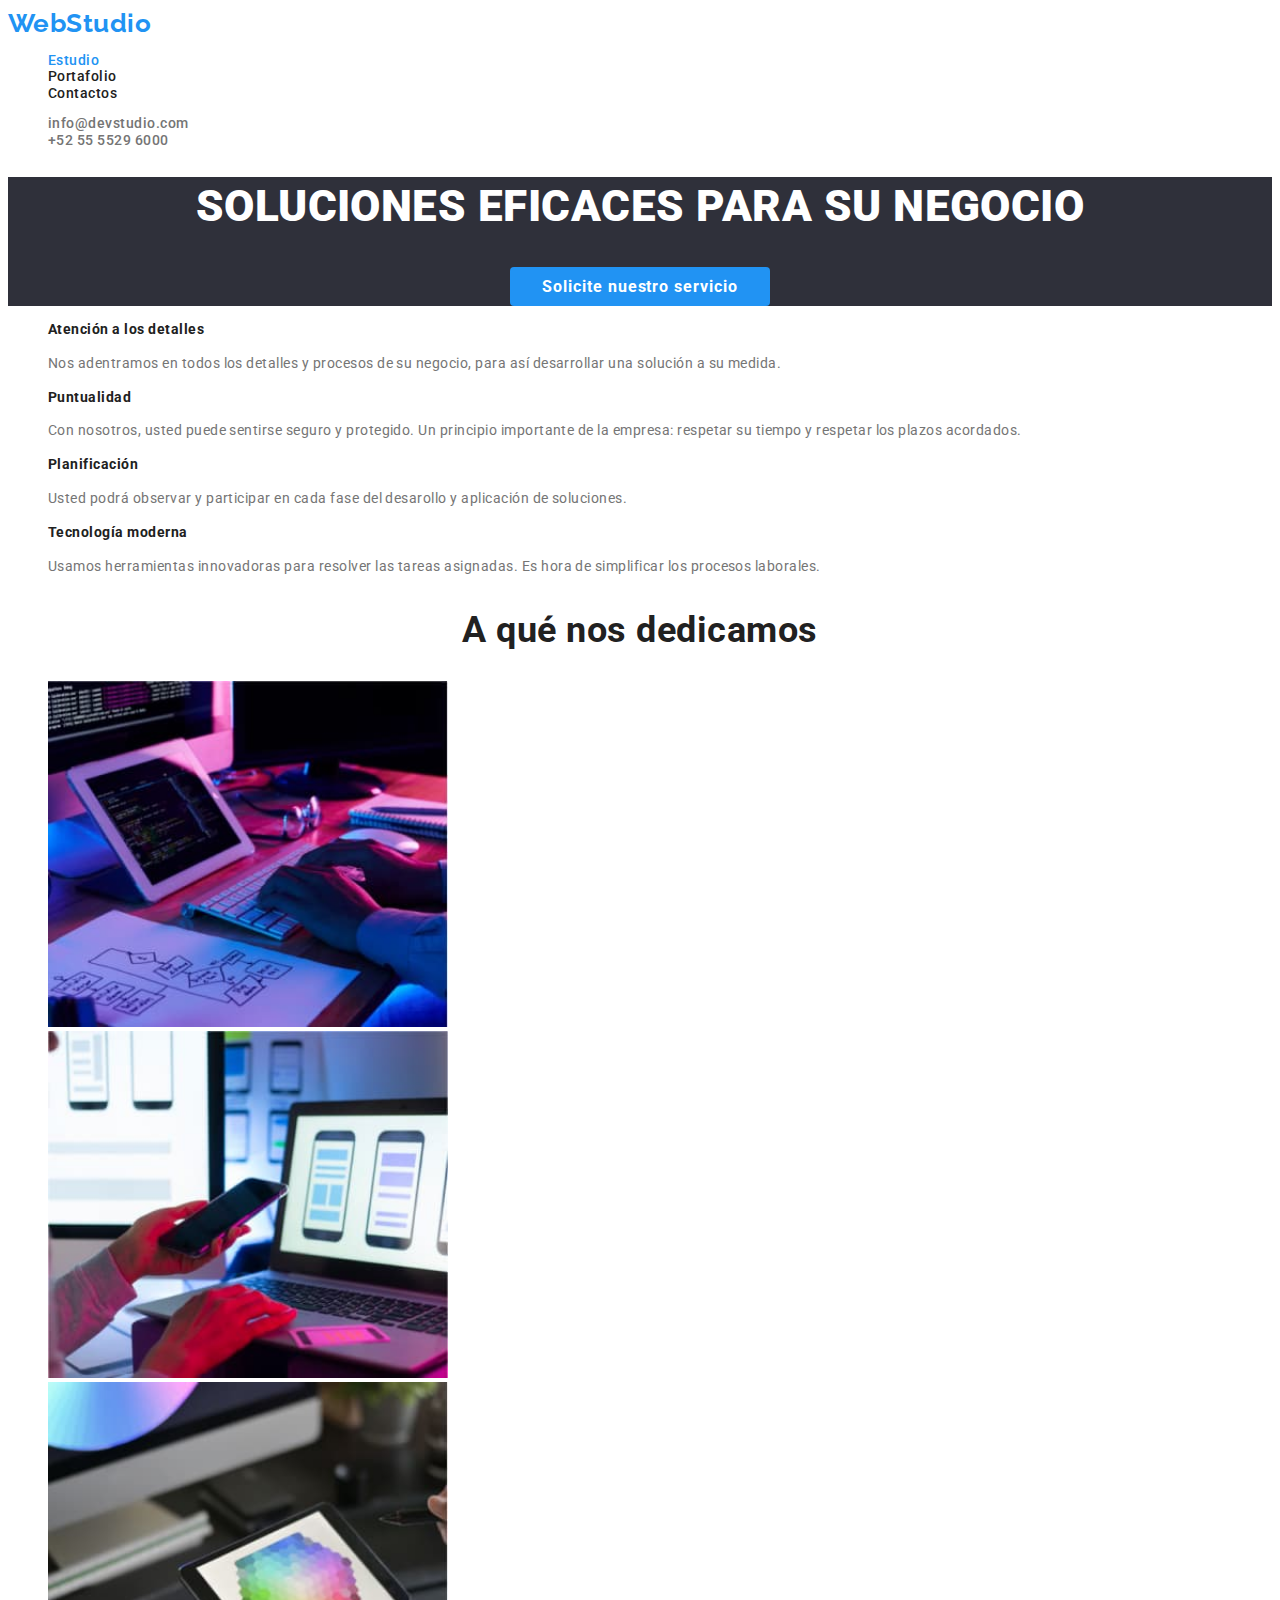
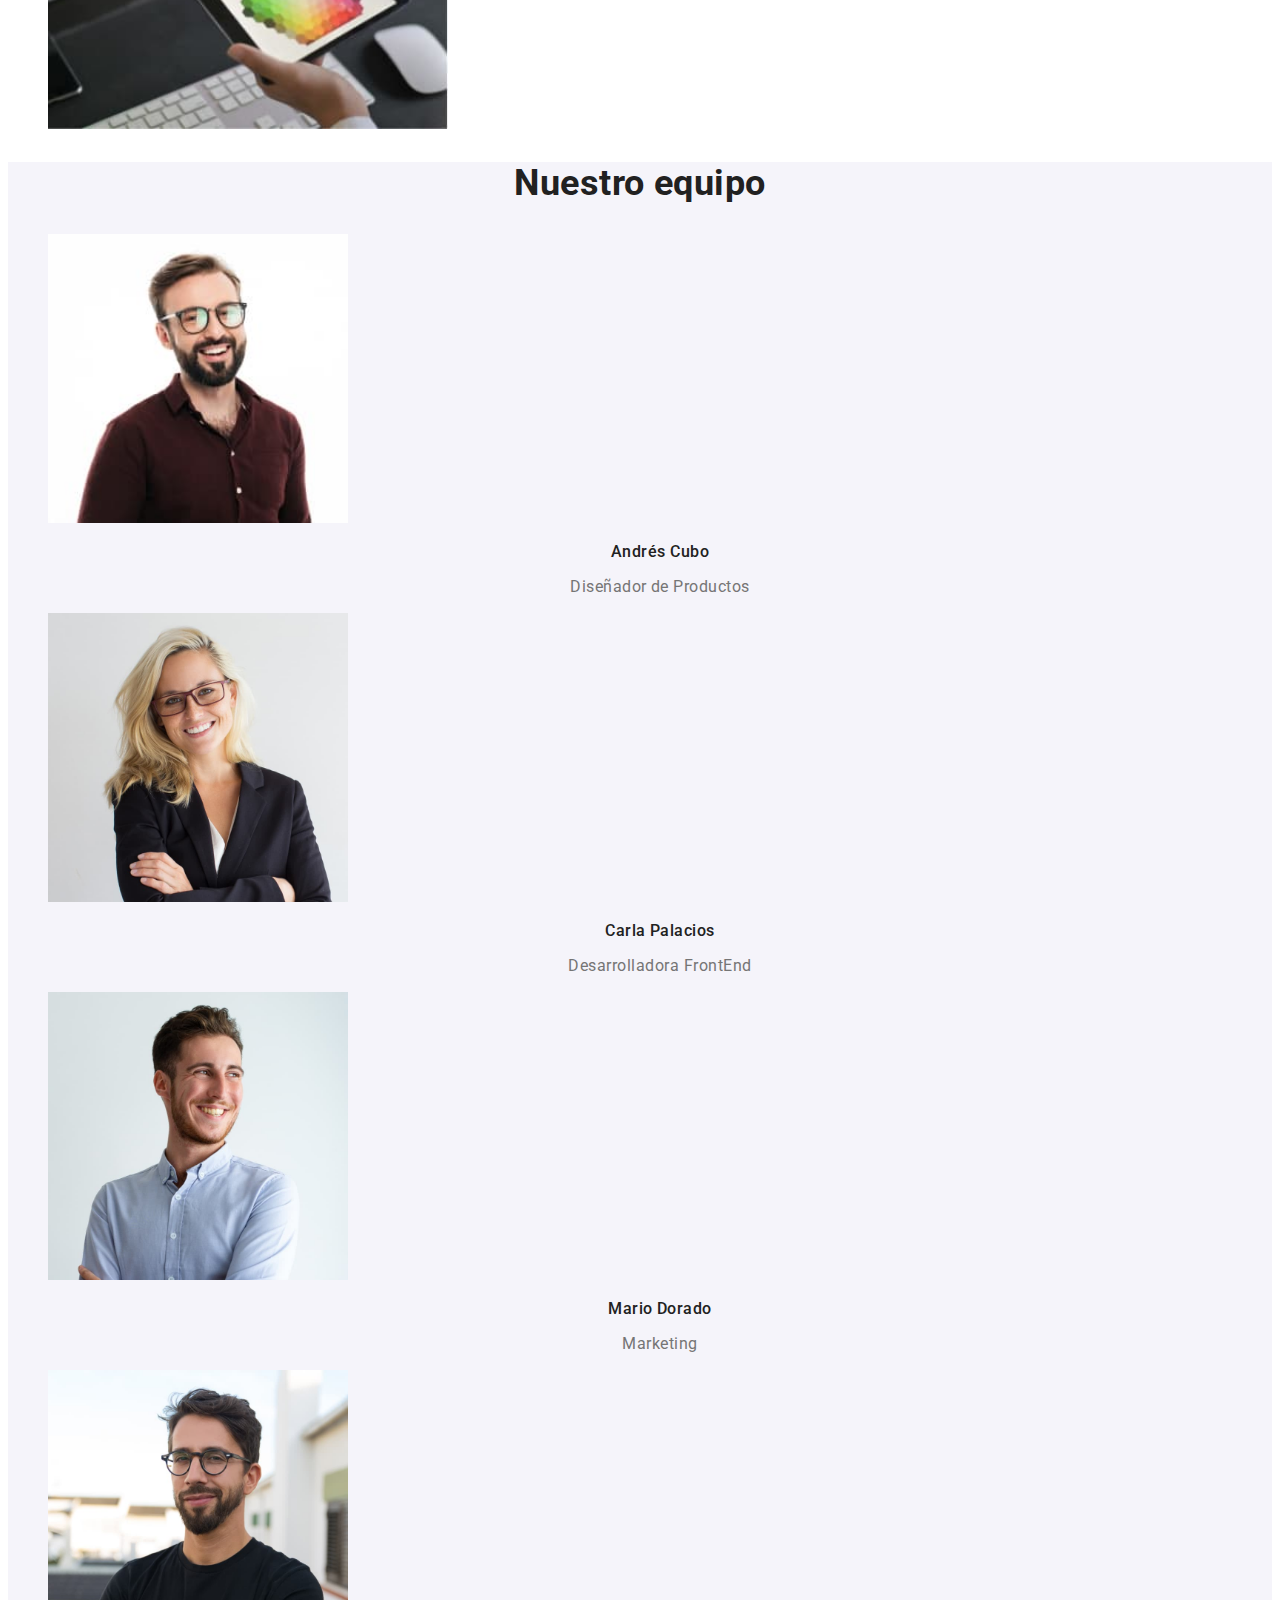
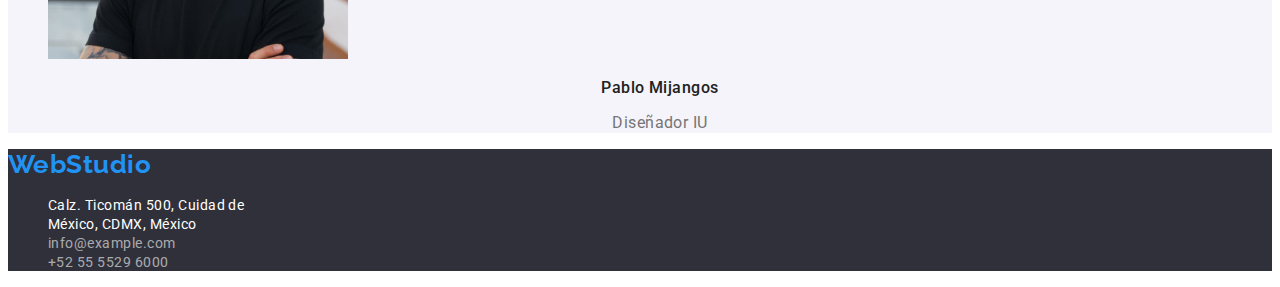
==== index.html @ 0b818ed9 "Initial commit" ====
<!DOCTYPE html>
<html lang="es">
  <head>
    <meta charset="UTF-8" />
    <meta http-equiv="X-UA-Compatible" content="IE=edge" />
    <meta name="viewport" content="width=device-width, initial-scale=1.0" />
    <title>Homework-1</title>
    <link rel="preconnect" href="https://fonts.googleapis.com" />
    <link rel="preconnect" href="https://fonts.gstatic.com" crossorigin />
    <link
      href="https://fonts.googleapis.com/css2?family=Raleway:wght@700&family=Roboto:wght@400;500;700;900&display=swap"
      rel="stylesheet"
    />
    <link rel="stylesheet" href="css/styles.css" />
  </head>
  <body>
    <header>
      <a href="index.html" class="text-webstudio">WebStudio</a>
      <nav class="site-nav">
        <ul class="header-navigation-without-webstudio">
          <li><a class="nav-active" href="index.html">Estudio</a></li>
          <li>
            <a href="portafolio.html">Portafolio</a>
          </li>
          <li><a href="#Contactos">Contactos</a></li>
        </ul>
      </nav>
      <ul class="header-navigation-without-webstudio">
        <li>
          <a href="mailto:info@devstudio.com" class="color-mail-phone-header"
            >info@devstudio.com</a
          >
        </li>
        <li>
          <a href="tel:+52 55 5529 6000" class="color-mail-phone-header"
            >+52 55 5529 6000</a
          >
        </li>
      </ul>
    </header>

    <main>
      <section class="section-title-background-color">
        <h1 id="titulo">SOLUCIONES EFICACES PARA SU NEGOCIO</h1>
        <button type="button" class="button-studio">
          Solicite nuestro servicio
        </button>
      </section>
      <section>
        <ul>
          <li>
            <h3 class="titles-company-benefits">Atención a los detalles</h3>
            <p class="text-company-benefits">
              Nos adentramos en todos los detalles y procesos de su negocio,
              para así desarrollar una solución a su medida.
            </p>
          </li>
          <li>
            <h3 class="titles-company-benefits">Puntualidad</h3>
            <p class="text-company-benefits">
              Con nosotros, usted puede sentirse seguro y protegido. Un
              principio importante de la empresa: respetar su tiempo y respetar
              los plazos acordados.
            </p>
          </li>
          <li>
            <h3 class="titles-company-benefits">Planificación</h3>
            <p class="text-company-benefits">
              Usted podrá observar y participar en cada fase del desarollo y
              aplicación de soluciones.
            </p>
          </li>
          <li>
            <h3 class="titles-company-benefits">Tecnología moderna</h3>
            <p class="text-company-benefits">
              Usamos herramientas innovadoras para resolver las tareas
              asignadas. Es hora de simplificar los procesos laborales.
            </p>
          </li>
        </ul>
      </section>
      <section>
        <h2>A qué nos dedicamos</h2>
        <ul>
          <li>
            <img
              src="images/keyboard.jpg"
              alt="persona digitando en un computador"
              width="400"
            />
          </li>
          <li>
            <img
              src="images/smartphone.jpg"
              alt="persona usa smartphone"
              width="400"
            />
          </li>
          <li>
            <img
              src="images/tablet.jpg"
              alt="persona usa una tablet"
              width="400"
            />
          </li>
        </ul>
      </section>
      <section class="equipment-section">
        <h2>Nuestro equipo</h2>
        <ul>
          <li>
            <img src="images/mr-cubo.jpg" alt="Andrés Cubo" width="300" />
            <h3 class="titles-our-team">Andrés Cubo</h3>
            <p class="text-our-team">Diseñador de Productos</p>
          </li>

          <li>
            <img
              src="images/ms-palacios.jpg"
              alt="Carla Palacios"
              width="300"
            />
            <h3 class="titles-our-team">Carla Palacios</h3>
            <p class="text-our-team">Desarrolladora FrontEnd</p>
          </li>

          <li>
            <img src="images/mr-dorado.jpg" alt="Mario Dorado" width="300" />
            <h3 class="titles-our-team">Mario Dorado</h3>
            <p class="text-our-team">Marketing</p>
          </li>

          <li>
            <img
              src="images/mr-mijangos.jpg"
              alt="Pablo Mijangos"
              width="300"
            />
            <h3 class="titles-our-team">Pablo Mijangos</h3>
            <p class="text-our-team">Diseñador IU</p>
          </li>
        </ul>
      </section>
    </main>
    <footer class="footer-background-color">
      <a href="index.html" class="text-webstudio">WebStudio</a>
      <address>
        <ul>
          <li>
            <a
              href="https://goo.gl/maps/TvzXEUm9JwMV7pUS8"
              target="_blank"
              rel="noopener noref"
              class="footer-address"
              >Calz. Ticomán 500, Cuidad de <br />
              México, CDMX, México</a
            >
          </li>
          <li>
            <a href="mailto:info@example.com" class="footer-mail-tel"
              >info@example.com</a
            >
          </li>
          <li>
            <a href="tel:+52 55 5529 6000" class="footer-mail-tel"
              >+52 55 5529 6000</a
            >
          </li>
        </ul>
      </address>
    </footer>
  </body>
</html>
---- css/styles.css ----
:root {
  --brand-font: "Roboto", Verdana, Geneva, Tahoma, sans-serif;
  --color-1: #2193f3;
  --color-2: #212121;
  --color-3: #757575;
  --color-4: #ffffff;
  --color-5: #2f303a;
  --color-6: #f5f4fa;
  --color-7: rgba(255, 255, 255, 0.6);
  --color-8: #e5e5e5;
  --color-9: #f5f4fa;
}

body {
  font-family: "Roboto", Verdana, Geneva, Tahoma, sans-serif;
  color: #212121;
  letter-spacing: 0.03em;
}

/*enlaces general: eliminé el subrayado y especifiqué el color general*/
a {
  text-decoration: none;
  color: #212121;
}

/*eliminé las viñetas de todas las ul*/
ul {
  list-style-type: none;
}

/*efecto de los enlaces*/
a:hover {
  color: var(--color-1);
}

/*propiedades del enlace WebStudio, en header y footer*/
.text-webstudio {
  font-family: "Raleway", Verdana, Geneva, Tahoma, sans-serif;
  font-weight: 700;
  font-size: 26px;
  line-height: 1, 19;
  text-align: right;
  color: var(--color-1);
}

/*fuente del menu superierior de navegación excluyendo WebStudio*/
.header-navigation-without-webstudio {
  font-weight: 500;
  font-size: 14px;
  line-height: 1.17;
  color: var(--color-2);
}

/*color de texto mail y telefono encabezado index y portafolio*/
.color-mail-phone-header {
  color: var(--color-3);
}

/*clase para dar color-1 al nombre de la página actual de navegación*/
.site-nav .nav-active {
  color: var(--color-1);
}

/*id creado para el título*/
#titulo {
  font-weight: 900;
  font-size: 44px;
  line-height: 1.36;
  color: var(--color-4);
  text-align: center;
}

/*color y alineado de la seccion del título y botón 1*/
.section-title-background-color {
  background: var(--color-5);
  text-align: center;
}

/*clase aplicada a los h3, seccion de beneficios de index*/
.titles-company-benefits {
  font-weight: 700;
  font-size: 14px;
  line-height: 1.14;
}

/*clase aplicada a los p, seccion de beneficios de index*/
.text-company-benefits {
  font-weight: 400;
  font-size: 14px;
  line-height: 1.71;
  color: var(--color-3);
}

h2 {
  font-weight: 700;
  font-size: 36px;
  line-height: 1, 16;
  text-align: center;
}

/*sección nuestro equipo en index*/
.equipment-section {
  background: var(--color-6);
}

/*clase aplicada a los h3, sección de nuestro equipo de index*/
.titles-our-team {
  font-weight: 500;
  font-size: 16px;
  line-height: 1.18;
  text-align: center;
}

/*clase aplicada a los p, seccion de nuestro equipo de index*/
.text-our-team {
  font-weight: 400;
  font-size: 16px;
  line-height: 1.18;
  text-align: center;
  color: var(--color-3);
}

/*clase aplicada a los h3 de tarjetas de proyectos, portafolio*/
.portfolio-card-titles {
  font-weight: 700;
  font-size: 18px;
  line-height: 2;
  letter-spacing: 0.06em;
}

/*clase aplicada a los p de tarjetas de proyectos, portafolio*/
.portafolio-card-text {
  font-weight: 400;
  font-size: 16px;
  line-height: 1.87;
  color: var(--color-3);
}

.portafolio-cursor-cards {
  cursor: pointer;
}

.button-studio {
  font-family: var(--brand-font);
  font-weight: 700;
  font-size: 16px;
  line-height: 1, 87;
  text-align: center;
  letter-spacing: 0.06em;
  color: var(--color-4);

  background: var(--color-1);
  padding: 10px 32px;
  border-radius: 4px;
  border: 0px;
  cursor: pointer;
}

.buttons-portafolio {
  font-family: var(--brand-font);
  font-weight: 500;
  font-size: 16px;
  line-height: 1.62;
  text-align: center;
  letter-spacing: 0.03em;
  color: var(--color-2);

  background: var(--color-9);
  border: 0px;
  border-radius: 4px;
  cursor: pointer;
}

/*botones cambian de color de fuente y fondo al paso del cursor*/
button:hover {
  background: var(--color-1);
  color: var(--color-4);
}

/*color fondo footer index y portafolio*/
.footer-background-color {
  background: var(--color-5);
}

/*clase aplicada a la direccion, footer*/
.footer-address {
  font-weight: 400;
  font-size: 14px;
  font-style: normal;
  line-height: 1, 71;
  color: var(--color-4);
}

/*clase aplicada a mail y correo, footer*/
.footer-mail-tel {
  font-weight: 400;
  font-size: 14px;
  font-style: normal;
  line-height: 1, 71;
  color: var(--color-7);
}
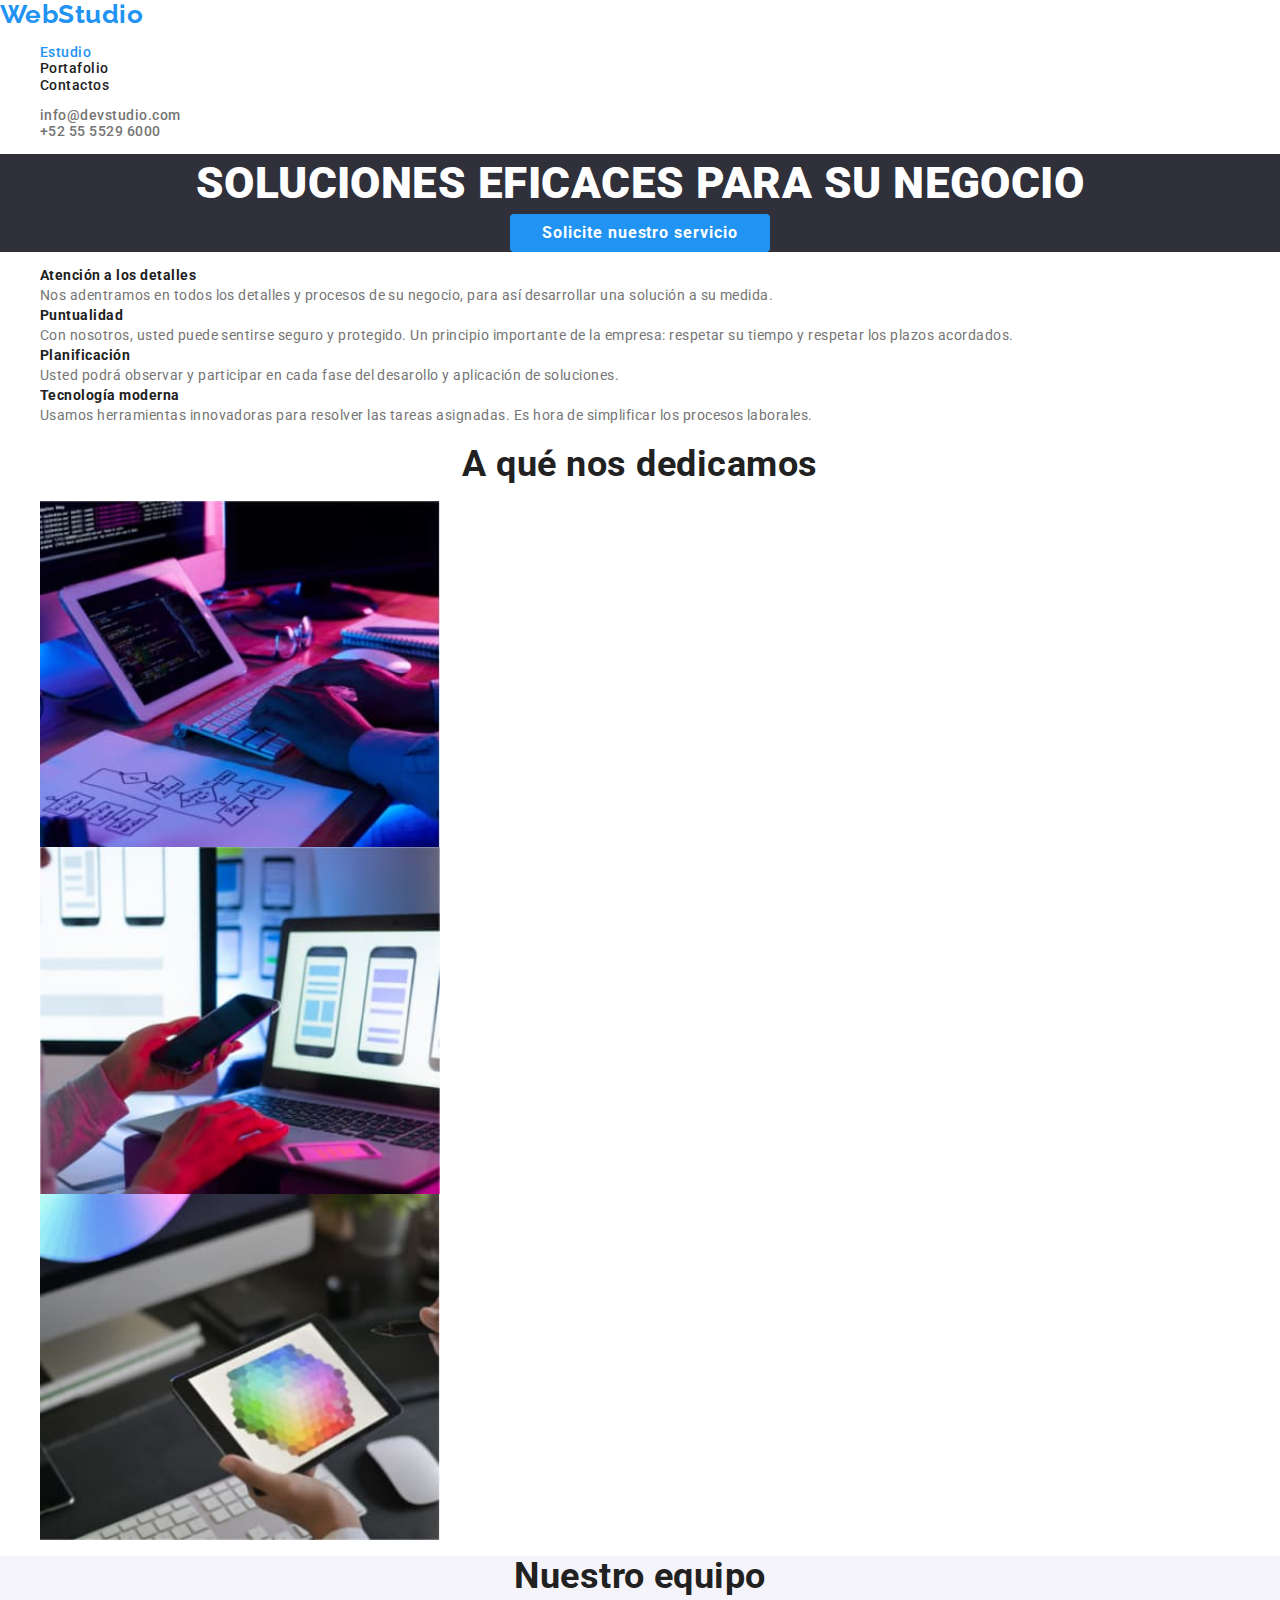
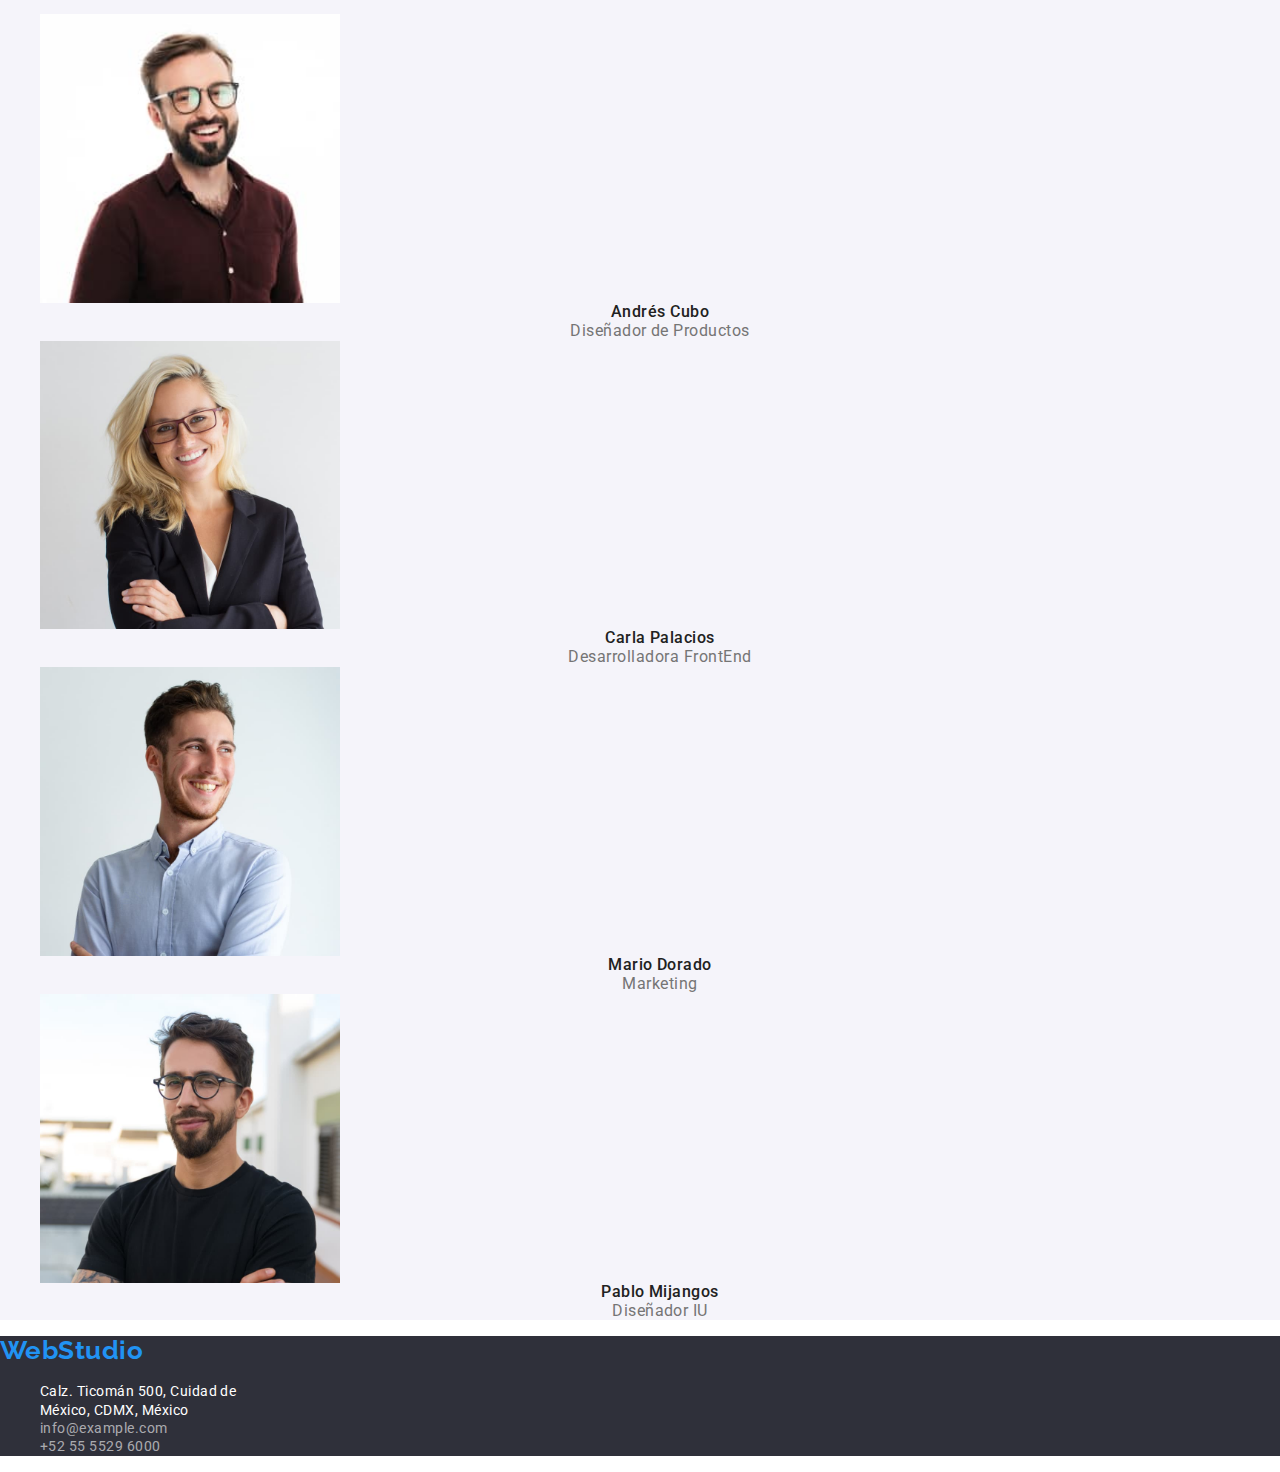
==== commit 6a69072e: "normalización" ====
--- a/index.html
+++ b/index.html
@@ -10,6 +10,10 @@
     <link
       href="https://fonts.googleapis.com/css2?family=Raleway:wght@700&family=Roboto:wght@400;500;700;900&display=swap"
       rel="stylesheet"
+    />
+    <link
+      rel="stylesheet"
+      href="https://cdnjs.cloudflare.com/ajax/libs/modern-normalize/1.0.0/modern-normalize.min.css"
     />
     <link rel="stylesheet" href="css/styles.css" />
   </head>
@@ -41,7 +45,7 @@
 
     <main>
       <section class="section-title-background-color">
-        <h1 id="titulo">SOLUCIONES EFICACES PARA SU NEGOCIO</h1>
+        <h1 class="titulo">SOLUCIONES EFICACES PARA SU NEGOCIO</h1>
         <button type="button" class="button-studio">
           Solicite nuestro servicio
         </button>
--- a/css/styles.css
+++ b/css/styles.css
@@ -1,3 +1,46 @@
+/*complement normalize*/
+h1,
+h2,
+h3,
+h4,
+h5,
+h6,
+p {
+  margin: 0;
+}
+
+html {
+  box-sizing: border-box;
+}
+
+*,
+*::after,
+*::before {
+  box-sizing: inherit;
+}
+
+img {
+  display: block;
+  max-width: 100%;
+  height: auto;
+}
+
+address {
+  font-style: normal;
+}
+
+.link {
+  text-decoration: none;
+  color: inherit;
+}
+
+.list {
+  list-style: none;
+  padding: 0;
+  margin: 0;
+}
+
+/*start*/
 :root {
   --brand-font: "Roboto", Verdana, Geneva, Tahoma, sans-serif;
   --color-1: #2193f3;
@@ -61,8 +104,8 @@
   color: var(--color-1);
 }
 
-/*id creado para el título*/
-#titulo {
+/*título index*/
+.titulo {
   font-weight: 900;
   font-size: 44px;
   line-height: 1.36;
@@ -199,3 +242,4 @@
   line-height: 1, 71;
   color: var(--color-7);
 }
+
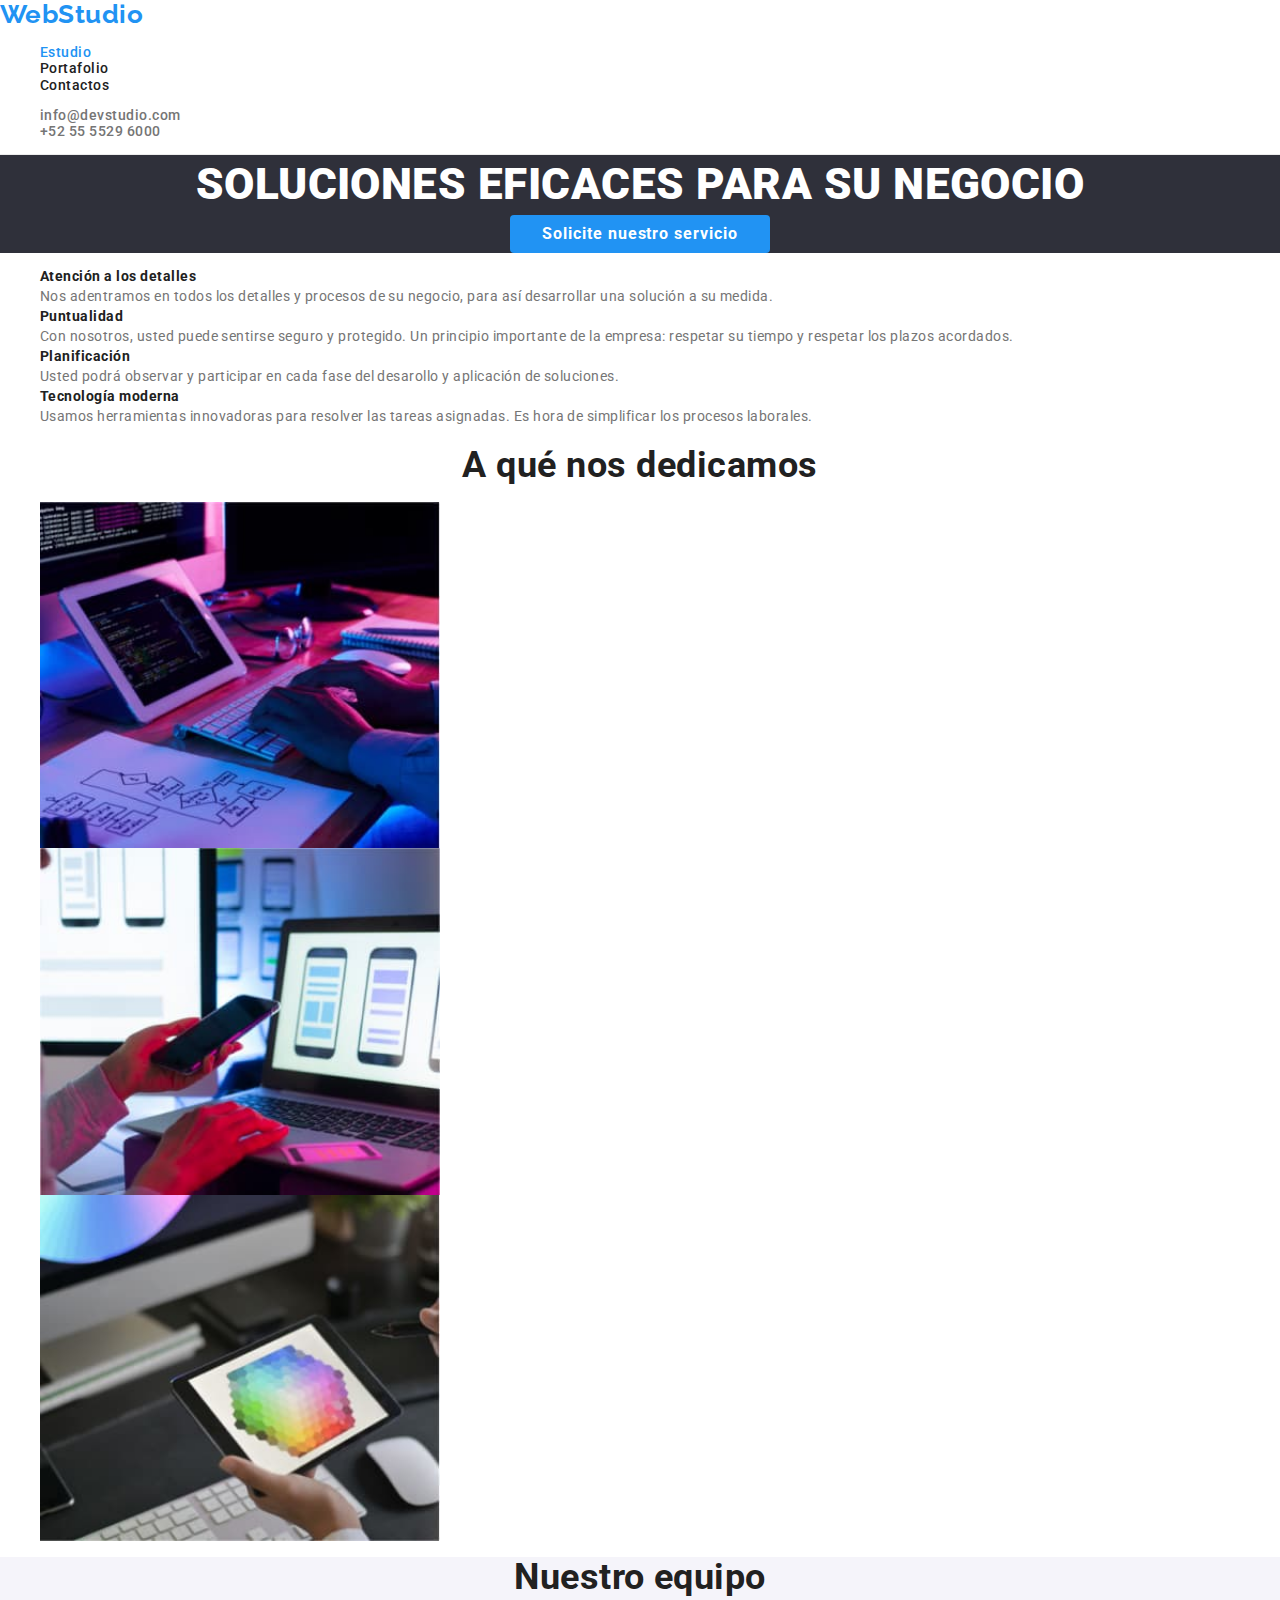
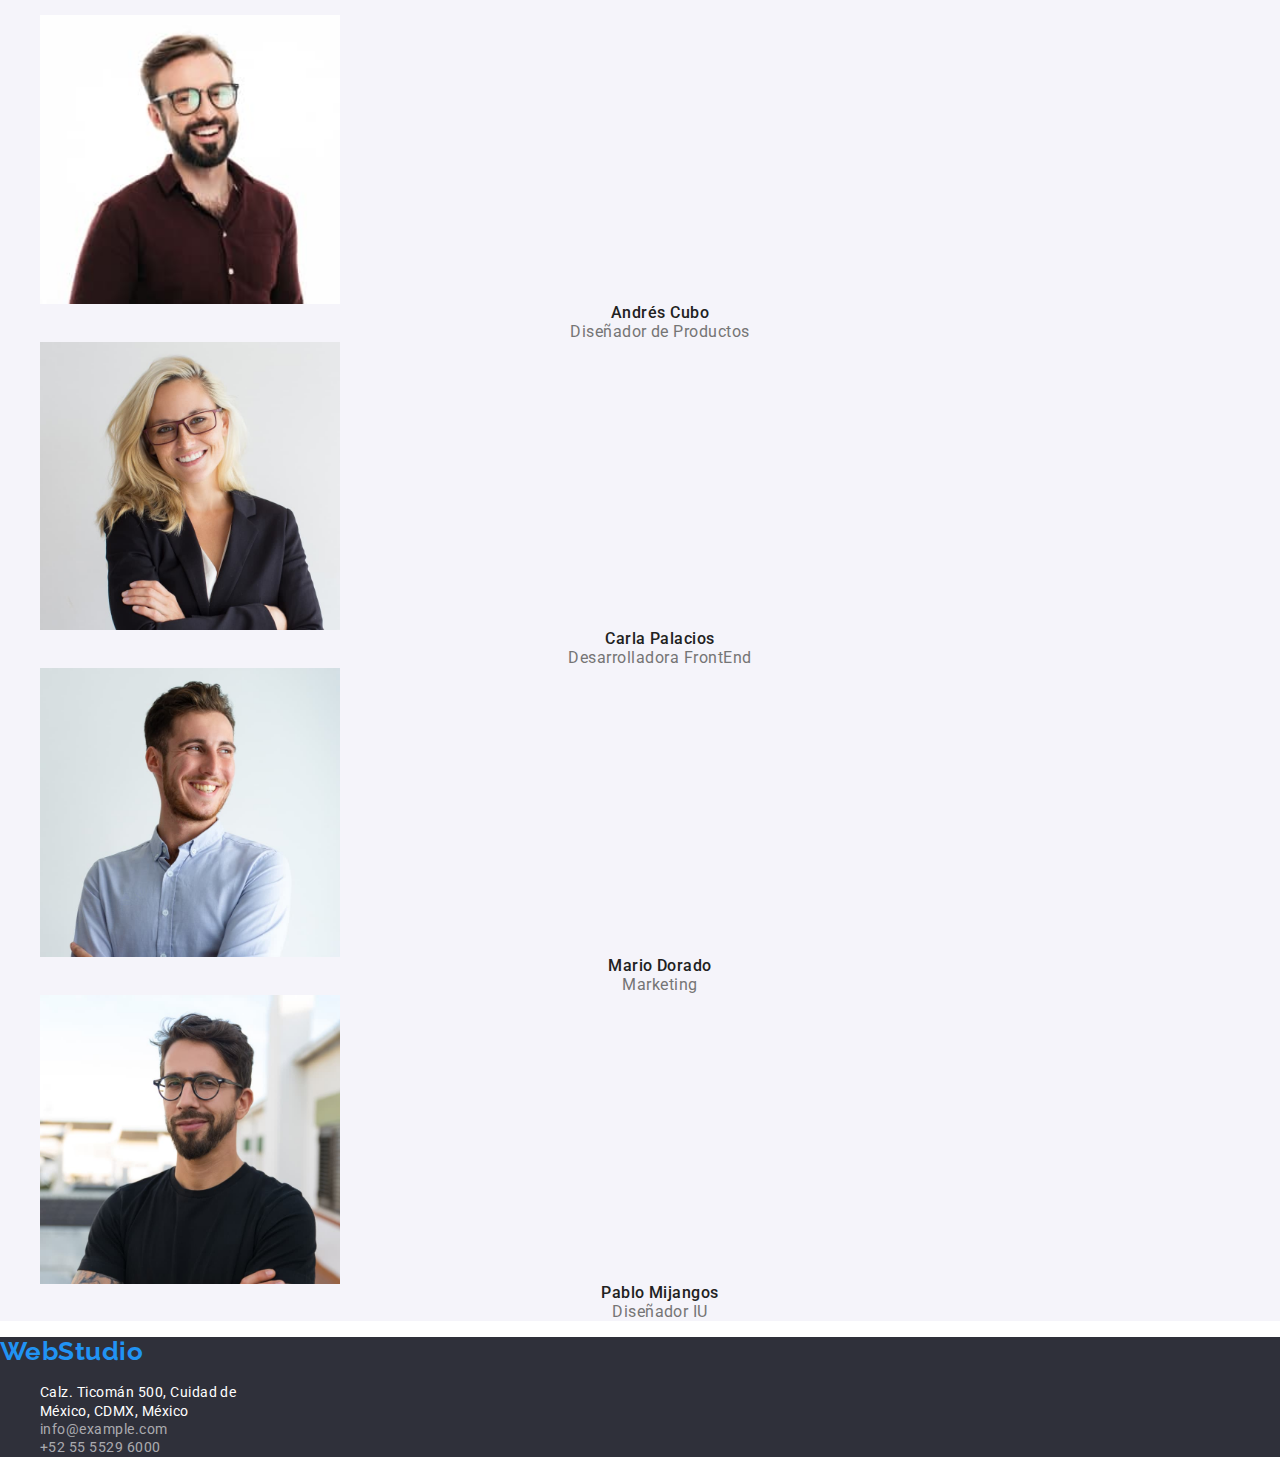
==== commit bda6de3b: "borde inferior header y padding logo" ====
--- a/index.html
+++ b/index.html
@@ -18,29 +18,33 @@
     <link rel="stylesheet" href="css/styles.css" />
   </head>
   <body>
-    <header>
-      <a href="index.html" class="text-webstudio">WebStudio</a>
-      <nav class="site-nav">
+    <header class="header-border">
+      <div class="container">
+        <a href="index.html" class="text-webstudio webstudio-header"
+          >WebStudio</a
+        >
+        <nav class="site-nav">
+          <ul class="header-navigation-without-webstudio">
+            <li><a class="nav-active" href="index.html">Estudio</a></li>
+            <li>
+              <a href="portafolio.html">Portafolio</a>
+            </li>
+            <li><a href="#Contactos">Contactos</a></li>
+          </ul>
+        </nav>
         <ul class="header-navigation-without-webstudio">
-          <li><a class="nav-active" href="index.html">Estudio</a></li>
           <li>
-            <a href="portafolio.html">Portafolio</a>
+            <a href="mailto:info@devstudio.com" class="color-mail-phone-header"
+              >info@devstudio.com</a
+            >
           </li>
-          <li><a href="#Contactos">Contactos</a></li>
+          <li>
+            <a href="tel:+52 55 5529 6000" class="color-mail-phone-header"
+              >+52 55 5529 6000</a
+            >
+          </li>
         </ul>
-      </nav>
-      <ul class="header-navigation-without-webstudio">
-        <li>
-          <a href="mailto:info@devstudio.com" class="color-mail-phone-header"
-            >info@devstudio.com</a
-          >
-        </li>
-        <li>
-          <a href="tel:+52 55 5529 6000" class="color-mail-phone-header"
-            >+52 55 5529 6000</a
-          >
-        </li>
-      </ul>
+      </div>
     </header>
 
     <main>
--- a/css/styles.css
+++ b/css/styles.css
@@ -76,6 +76,24 @@
   color: var(--color-1);
 }
 
+/*header*/
+.header-border {
+  border-bottom: 1px solid #ececec;
+}
+
+.webstudio-header {
+  padding-top: 24px;
+  padding-bottom: 25px;
+}
+
+
+
+
+/*aquí voy*/
+.container {
+  width: 1200px;
+
+}
 /*propiedades del enlace WebStudio, en header y footer*/
 .text-webstudio {
   font-family: "Raleway", Verdana, Geneva, Tahoma, sans-serif;
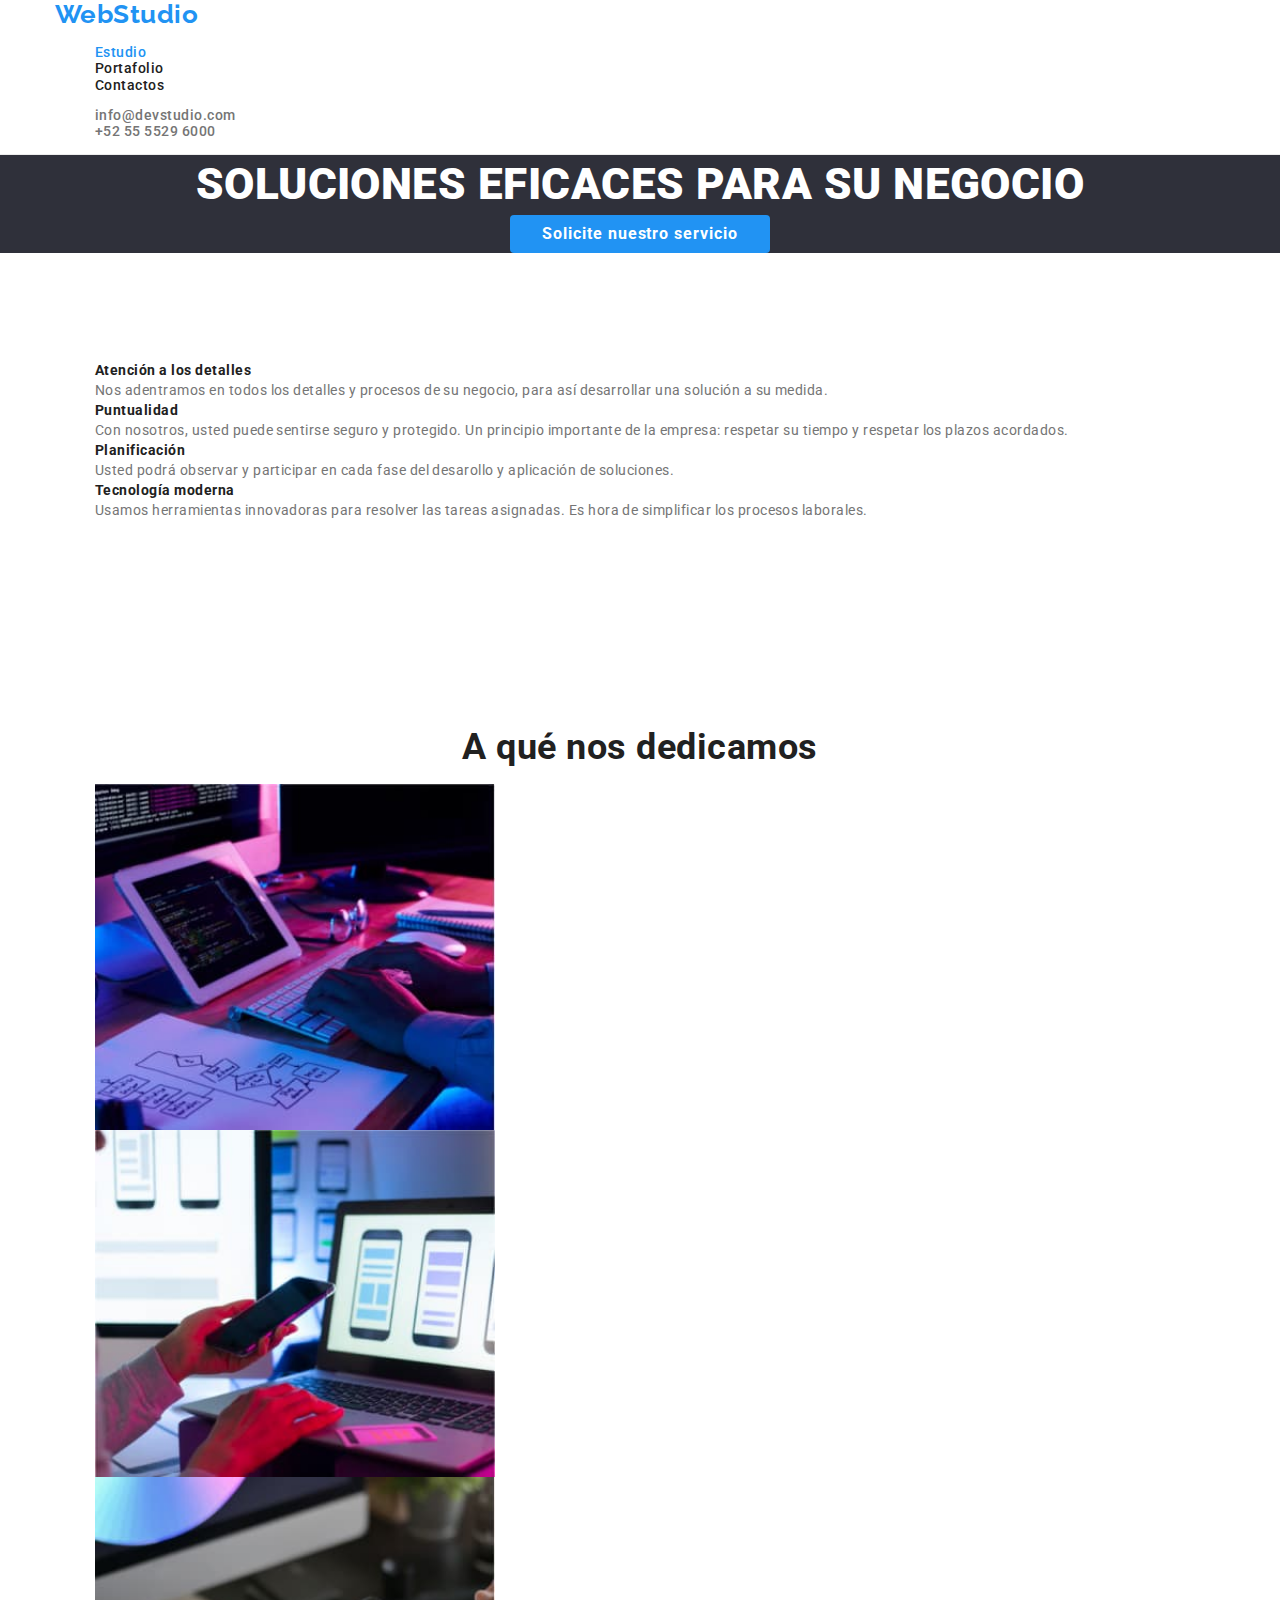
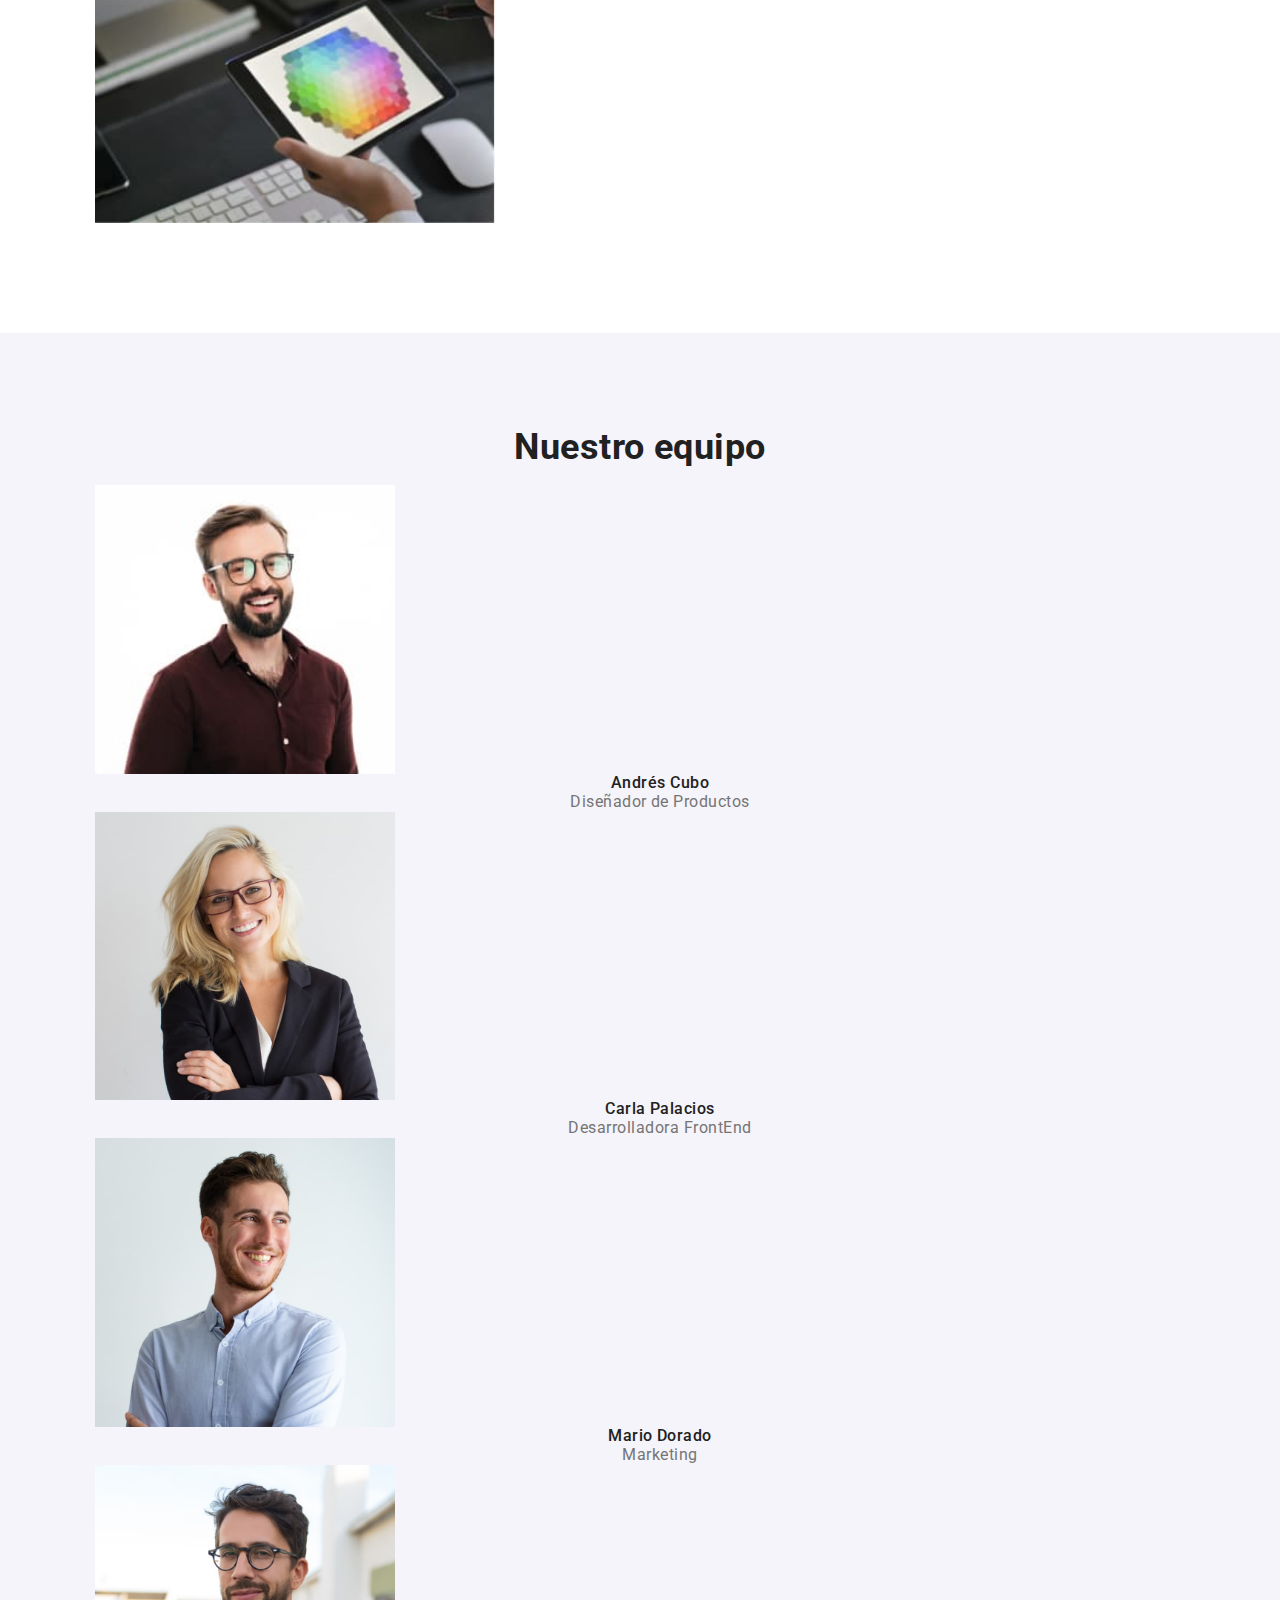
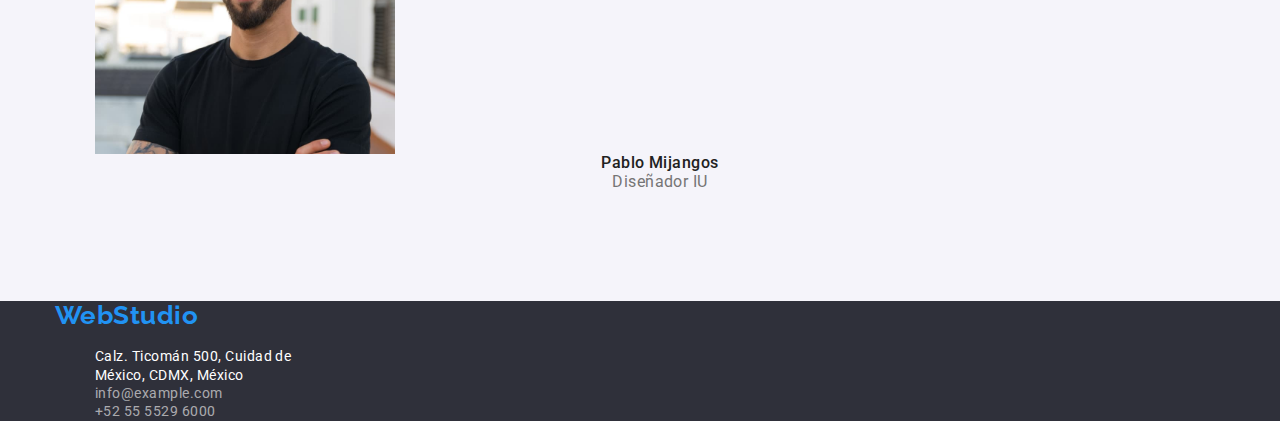
==== commit 929d76ed: "se crearon container y section y se aplicaron" ====
--- a/index.html
+++ b/index.html
@@ -54,128 +54,136 @@
           Solicite nuestro servicio
         </button>
       </section>
-      <section>
-        <ul>
-          <li>
-            <h3 class="titles-company-benefits">Atención a los detalles</h3>
-            <p class="text-company-benefits">
-              Nos adentramos en todos los detalles y procesos de su negocio,
-              para así desarrollar una solución a su medida.
-            </p>
-          </li>
-          <li>
-            <h3 class="titles-company-benefits">Puntualidad</h3>
-            <p class="text-company-benefits">
-              Con nosotros, usted puede sentirse seguro y protegido. Un
-              principio importante de la empresa: respetar su tiempo y respetar
-              los plazos acordados.
-            </p>
-          </li>
-          <li>
-            <h3 class="titles-company-benefits">Planificación</h3>
-            <p class="text-company-benefits">
-              Usted podrá observar y participar en cada fase del desarollo y
-              aplicación de soluciones.
-            </p>
-          </li>
-          <li>
-            <h3 class="titles-company-benefits">Tecnología moderna</h3>
-            <p class="text-company-benefits">
-              Usamos herramientas innovadoras para resolver las tareas
-              asignadas. Es hora de simplificar los procesos laborales.
-            </p>
-          </li>
-        </ul>
+      <section class="section">
+        <div class="container">
+          <ul>
+            <li>
+              <h3 class="titles-company-benefits">Atención a los detalles</h3>
+              <p class="text-company-benefits">
+                Nos adentramos en todos los detalles y procesos de su negocio,
+                para así desarrollar una solución a su medida.
+              </p>
+            </li>
+            <li>
+              <h3 class="titles-company-benefits">Puntualidad</h3>
+              <p class="text-company-benefits">
+                Con nosotros, usted puede sentirse seguro y protegido. Un
+                principio importante de la empresa: respetar su tiempo y
+                respetar los plazos acordados.
+              </p>
+            </li>
+            <li>
+              <h3 class="titles-company-benefits">Planificación</h3>
+              <p class="text-company-benefits">
+                Usted podrá observar y participar en cada fase del desarollo y
+                aplicación de soluciones.
+              </p>
+            </li>
+            <li>
+              <h3 class="titles-company-benefits">Tecnología moderna</h3>
+              <p class="text-company-benefits">
+                Usamos herramientas innovadoras para resolver las tareas
+                asignadas. Es hora de simplificar los procesos laborales.
+              </p>
+            </li>
+          </ul>
+        </div>
       </section>
-      <section>
-        <h2>A qué nos dedicamos</h2>
-        <ul>
-          <li>
-            <img
-              src="images/keyboard.jpg"
-              alt="persona digitando en un computador"
-              width="400"
-            />
-          </li>
-          <li>
-            <img
-              src="images/smartphone.jpg"
-              alt="persona usa smartphone"
-              width="400"
-            />
-          </li>
-          <li>
-            <img
-              src="images/tablet.jpg"
-              alt="persona usa una tablet"
-              width="400"
-            />
-          </li>
-        </ul>
+      <section class="section">
+        <div class="container">
+          <h2>A qué nos dedicamos</h2>
+          <ul>
+            <li>
+              <img
+                src="images/keyboard.jpg"
+                alt="persona digitando en un computador"
+                width="400"
+              />
+            </li>
+            <li>
+              <img
+                src="images/smartphone.jpg"
+                alt="persona usa smartphone"
+                width="400"
+              />
+            </li>
+            <li>
+              <img
+                src="images/tablet.jpg"
+                alt="persona usa una tablet"
+                width="400"
+              />
+            </li>
+          </ul>
+        </div>
       </section>
-      <section class="equipment-section">
-        <h2>Nuestro equipo</h2>
-        <ul>
-          <li>
-            <img src="images/mr-cubo.jpg" alt="Andrés Cubo" width="300" />
-            <h3 class="titles-our-team">Andrés Cubo</h3>
-            <p class="text-our-team">Diseñador de Productos</p>
-          </li>
+      <section class="equipment-section section">
+        <div class="container">
+          <h2>Nuestro equipo</h2>
+          <ul>
+            <li>
+              <img src="images/mr-cubo.jpg" alt="Andrés Cubo" width="300" />
+              <h3 class="titles-our-team">Andrés Cubo</h3>
+              <p class="text-our-team">Diseñador de Productos</p>
+            </li>
 
-          <li>
-            <img
-              src="images/ms-palacios.jpg"
-              alt="Carla Palacios"
-              width="300"
-            />
-            <h3 class="titles-our-team">Carla Palacios</h3>
-            <p class="text-our-team">Desarrolladora FrontEnd</p>
-          </li>
+            <li>
+              <img
+                src="images/ms-palacios.jpg"
+                alt="Carla Palacios"
+                width="300"
+              />
+              <h3 class="titles-our-team">Carla Palacios</h3>
+              <p class="text-our-team">Desarrolladora FrontEnd</p>
+            </li>
 
-          <li>
-            <img src="images/mr-dorado.jpg" alt="Mario Dorado" width="300" />
-            <h3 class="titles-our-team">Mario Dorado</h3>
-            <p class="text-our-team">Marketing</p>
-          </li>
+            <li>
+              <img src="images/mr-dorado.jpg" alt="Mario Dorado" width="300" />
+              <h3 class="titles-our-team">Mario Dorado</h3>
+              <p class="text-our-team">Marketing</p>
+            </li>
 
-          <li>
-            <img
-              src="images/mr-mijangos.jpg"
-              alt="Pablo Mijangos"
-              width="300"
-            />
-            <h3 class="titles-our-team">Pablo Mijangos</h3>
-            <p class="text-our-team">Diseñador IU</p>
-          </li>
-        </ul>
+            <li>
+              <img
+                src="images/mr-mijangos.jpg"
+                alt="Pablo Mijangos"
+                width="300"
+              />
+              <h3 class="titles-our-team">Pablo Mijangos</h3>
+              <p class="text-our-team">Diseñador IU</p>
+            </li>
+          </ul>
+        </div>
       </section>
     </main>
     <footer class="footer-background-color">
-      <a href="index.html" class="text-webstudio">WebStudio</a>
-      <address>
-        <ul>
-          <li>
-            <a
-              href="https://goo.gl/maps/TvzXEUm9JwMV7pUS8"
-              target="_blank"
-              rel="noopener noref"
-              class="footer-address"
-              >Calz. Ticomán 500, Cuidad de <br />
-              México, CDMX, México</a
-            >
-          </li>
-          <li>
-            <a href="mailto:info@example.com" class="footer-mail-tel"
-              >info@example.com</a
-            >
-          </li>
-          <li>
-            <a href="tel:+52 55 5529 6000" class="footer-mail-tel"
-              >+52 55 5529 6000</a
-            >
-          </li>
-        </ul>
-      </address>
+      <div class="container">
+        <a href="index.html" class="text-webstudio">WebStudio</a>
+        <address>
+          <ul>
+            <li>
+              <a
+                href="https://goo.gl/maps/TvzXEUm9JwMV7pUS8"
+                target="_blank"
+                rel="noopener noref"
+                class="footer-address"
+                >Calz. Ticomán 500, Cuidad de <br />
+                México, CDMX, México</a
+              >
+            </li>
+            <li>
+              <a href="mailto:info@example.com" class="footer-mail-tel"
+                >info@example.com</a
+              >
+            </li>
+            <li>
+              <a href="tel:+52 55 5529 6000" class="footer-mail-tel"
+                >+52 55 5529 6000</a
+              >
+            </li>
+          </ul>
+        </address>
+      </div>
     </footer>
   </body>
 </html>
--- a/css/styles.css
+++ b/css/styles.css
@@ -76,6 +76,20 @@
   color: var(--color-1);
 }
 
+.container {
+  margin: 0 auto;
+  width: 1200px;
+  padding-left: 15px;
+  padding-right: 15px;
+}
+
+.section {
+  padding-top: 94px;
+  padding-bottom: 94px;
+}
+/*hasta aquí voy*/
+
+
 /*header*/
 .header-border {
   border-bottom: 1px solid #ececec;
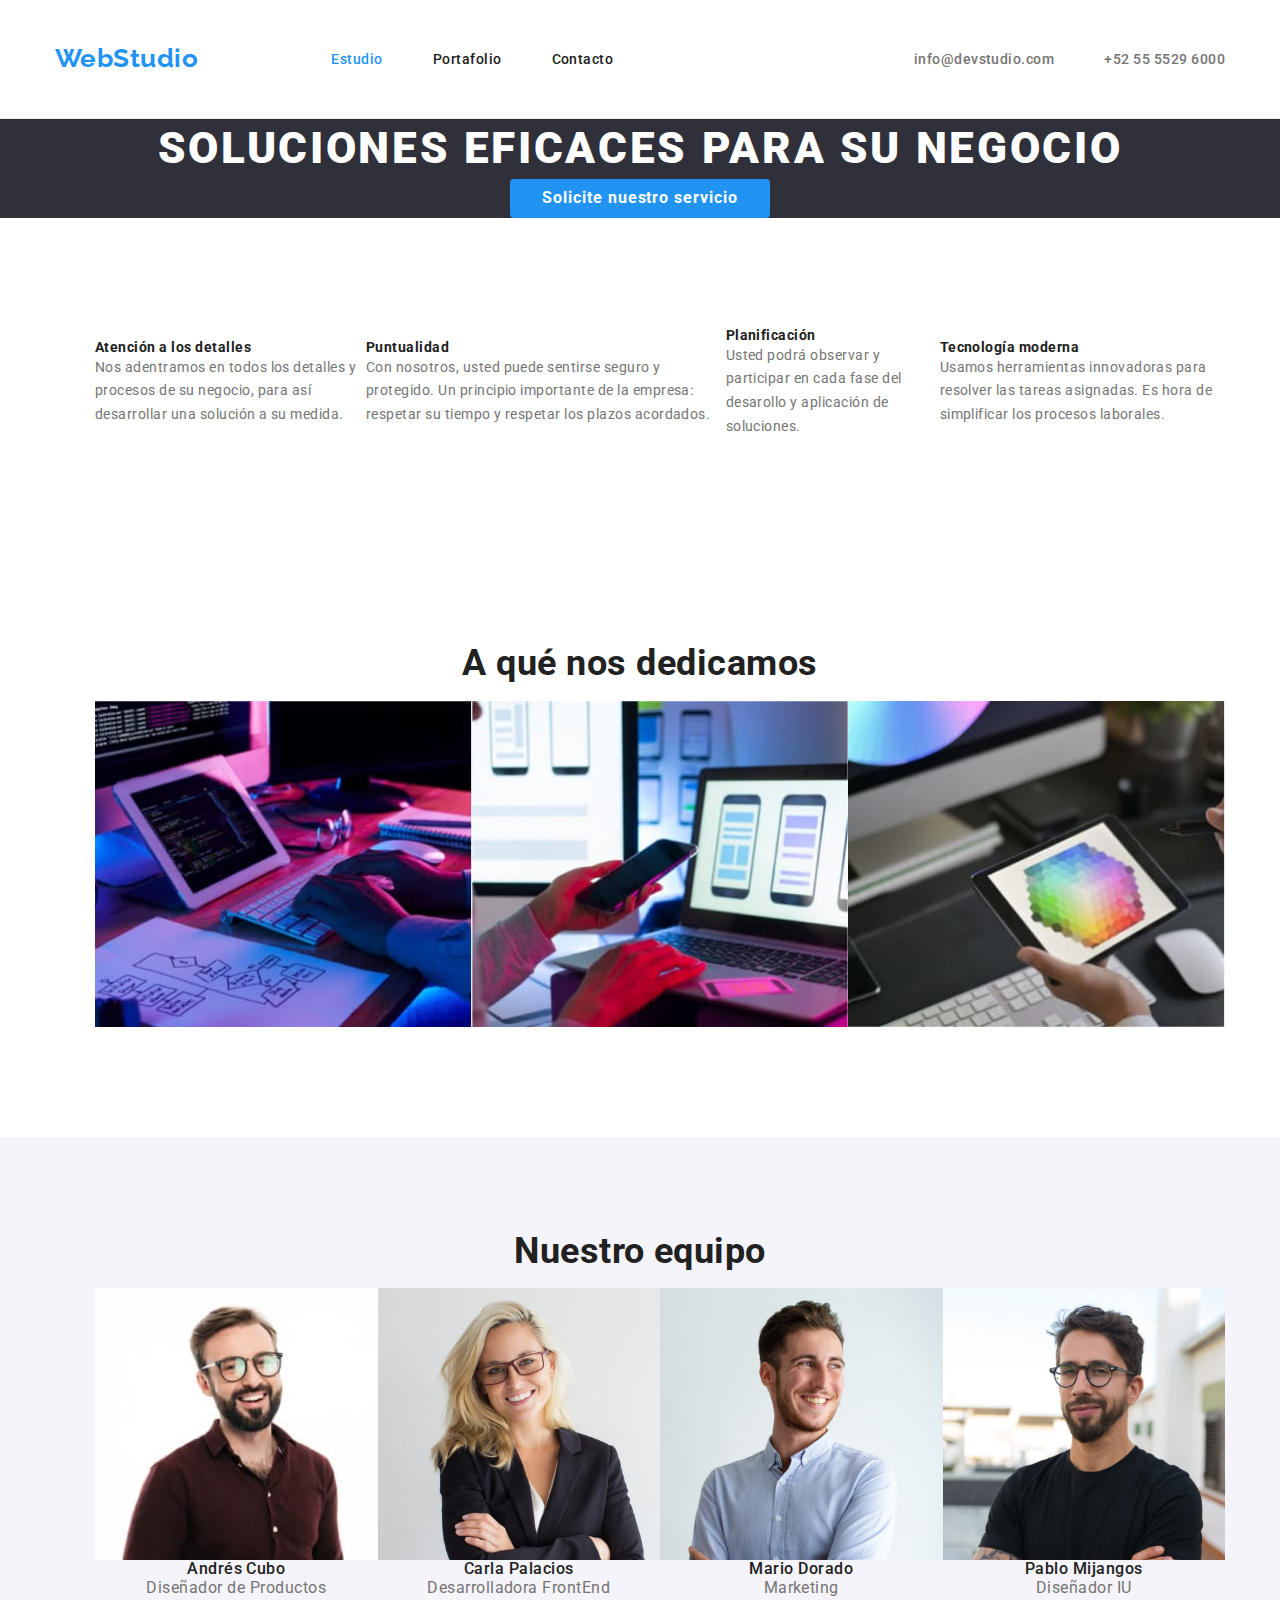
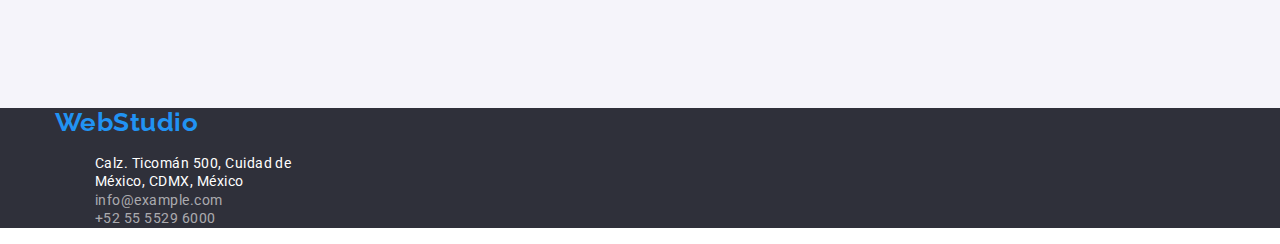
==== commit 4d0de3c2: "header, inicio de main (seccion del titulo)" ====
--- a/index.html
+++ b/index.html
@@ -18,28 +18,32 @@
     <link rel="stylesheet" href="css/styles.css" />
   </head>
   <body>
-    <header class="header-border">
-      <div class="container">
-        <a href="index.html" class="text-webstudio webstudio-header"
-          >WebStudio</a
-        >
-        <nav class="site-nav">
-          <ul class="header-navigation-without-webstudio">
-            <li><a class="nav-active" href="index.html">Estudio</a></li>
-            <li>
+    <header class="header">
+      <div class="container header-container">
+        <a href="index.html" class="text-webstudio">WebStudio</a>
+        <nav class="site-nav navigation">
+          <ul class="header-navigation-without-webstudio list">
+            <li class="int-space">
+              <a class="nav-active" href="index.html">Estudio</a>
+            </li>
+            <li class="int-space">
               <a href="portafolio.html">Portafolio</a>
             </li>
-            <li><a href="#Contactos">Contactos</a></li>
+            <li class="int-space"><a href="#Contactos">Contacto</a></li>
           </ul>
         </nav>
-        <ul class="header-navigation-without-webstudio">
-          <li>
-            <a href="mailto:info@devstudio.com" class="color-mail-phone-header"
+        <ul class="header-navigation-without-webstudio list">
+          <li class="int-space">
+            <a
+              href="mailto:info@devstudio.com"
+              class="color-mail-phone-header contacts-header"
               >info@devstudio.com</a
             >
           </li>
-          <li>
-            <a href="tel:+52 55 5529 6000" class="color-mail-phone-header"
+          <li class="int-space">
+            <a
+              href="tel:+52 55 5529 6000"
+              class="color-mail-phone-header contacts-header"
               >+52 55 5529 6000</a
             >
           </li>
@@ -48,15 +52,15 @@
     </header>
 
     <main>
-      <section class="section-title-background-color">
-        <h1 class="titulo">SOLUCIONES EFICACES PARA SU NEGOCIO</h1>
+      <section class="section-title">
+        <h1 class="title">SOLUCIONES EFICACES PARA SU NEGOCIO</h1>
         <button type="button" class="button-studio">
           Solicite nuestro servicio
         </button>
       </section>
       <section class="section">
         <div class="container">
-          <ul>
+          <ul class="list list">
             <li>
               <h3 class="titles-company-benefits">Atención a los detalles</h3>
               <p class="text-company-benefits">
@@ -92,7 +96,7 @@
       <section class="section">
         <div class="container">
           <h2>A qué nos dedicamos</h2>
-          <ul>
+          <ul class="list">
             <li>
               <img
                 src="images/keyboard.jpg"
@@ -120,7 +124,7 @@
       <section class="equipment-section section">
         <div class="container">
           <h2>Nuestro equipo</h2>
-          <ul>
+          <ul class="list">
             <li>
               <img src="images/mr-cubo.jpg" alt="Andrés Cubo" width="300" />
               <h3 class="titles-our-team">Andrés Cubo</h3>
--- a/css/styles.css
+++ b/css/styles.css
@@ -34,13 +34,6 @@
   color: inherit;
 }
 
-.list {
-  list-style: none;
-  padding: 0;
-  margin: 0;
-}
-
-/*start*/
 :root {
   --brand-font: "Roboto", Verdana, Geneva, Tahoma, sans-serif;
   --color-1: #2193f3;
@@ -76,6 +69,11 @@
   color: var(--color-1);
 }
 
+.list {
+  list-style: none;
+  margin-left: auto;
+}
+
 .container {
   margin: 0 auto;
   width: 1200px;
@@ -87,35 +85,34 @@
   padding-top: 94px;
   padding-bottom: 94px;
 }
-/*hasta aquí voy*/
-
-
-/*header*/
-.header-border {
+/*-----------header----------*/
+.header {
   border-bottom: 1px solid #ececec;
-}
-
-.webstudio-header {
-  padding-top: 24px;
-  padding-bottom: 25px;
-}
-
-
-
-
-/*aquí voy*/
-.container {
-  width: 1200px;
-
+  padding-top: 32px;
+  padding-bottom: 32px;
+}
+
+.header-container {
+  display: flex;
+  align-items: center;
+}
+.navigation,
+.list {
+  display: flex;
+  align-items: center;
+}
+.int-space:not(:last-child) {
+  margin-right: 50px;
 }
 /*propiedades del enlace WebStudio, en header y footer*/
+/*ok*/
 .text-webstudio {
   font-family: "Raleway", Verdana, Geneva, Tahoma, sans-serif;
   font-weight: 700;
   font-size: 26px;
   line-height: 1, 19;
-  text-align: right;
   color: var(--color-1);
+  margin-right: 93px;
 }
 
 /*fuente del menu superierior de navegación excluyendo WebStudio*/
@@ -124,8 +121,13 @@
   font-size: 14px;
   line-height: 1.17;
   color: var(--color-2);
-}
-
+  padding-top: 5px;
+  padding-bottom: 5px;
+}
+
+.contacts-header {
+  margin-left: auto;
+}
 /*color de texto mail y telefono encabezado index y portafolio*/
 .color-mail-phone-header {
   color: var(--color-3);
@@ -135,20 +137,24 @@
 .site-nav .nav-active {
   color: var(--color-1);
 }
-
+/*--------------main--------------*/
+
+/*color y alineado de la seccion del título y botón 1*/
+/*hero*/
+.section-title {
+  background: var(--color-5);
+  text-align: center;
+}
+/*hasta aquí*/
 /*título index*/
-.titulo {
+.title {
   font-weight: 900;
   font-size: 44px;
   line-height: 1.36;
   color: var(--color-4);
   text-align: center;
-}
-
-/*color y alineado de la seccion del título y botón 1*/
-.section-title-background-color {
-  background: var(--color-5);
-  text-align: center;
+  letter-spacing: 0.06em;
+  text-transform: uppercase;
 }
 
 /*clase aplicada a los h3, seccion de beneficios de index*/
@@ -274,4 +280,3 @@
   line-height: 1, 71;
   color: var(--color-7);
 }
-
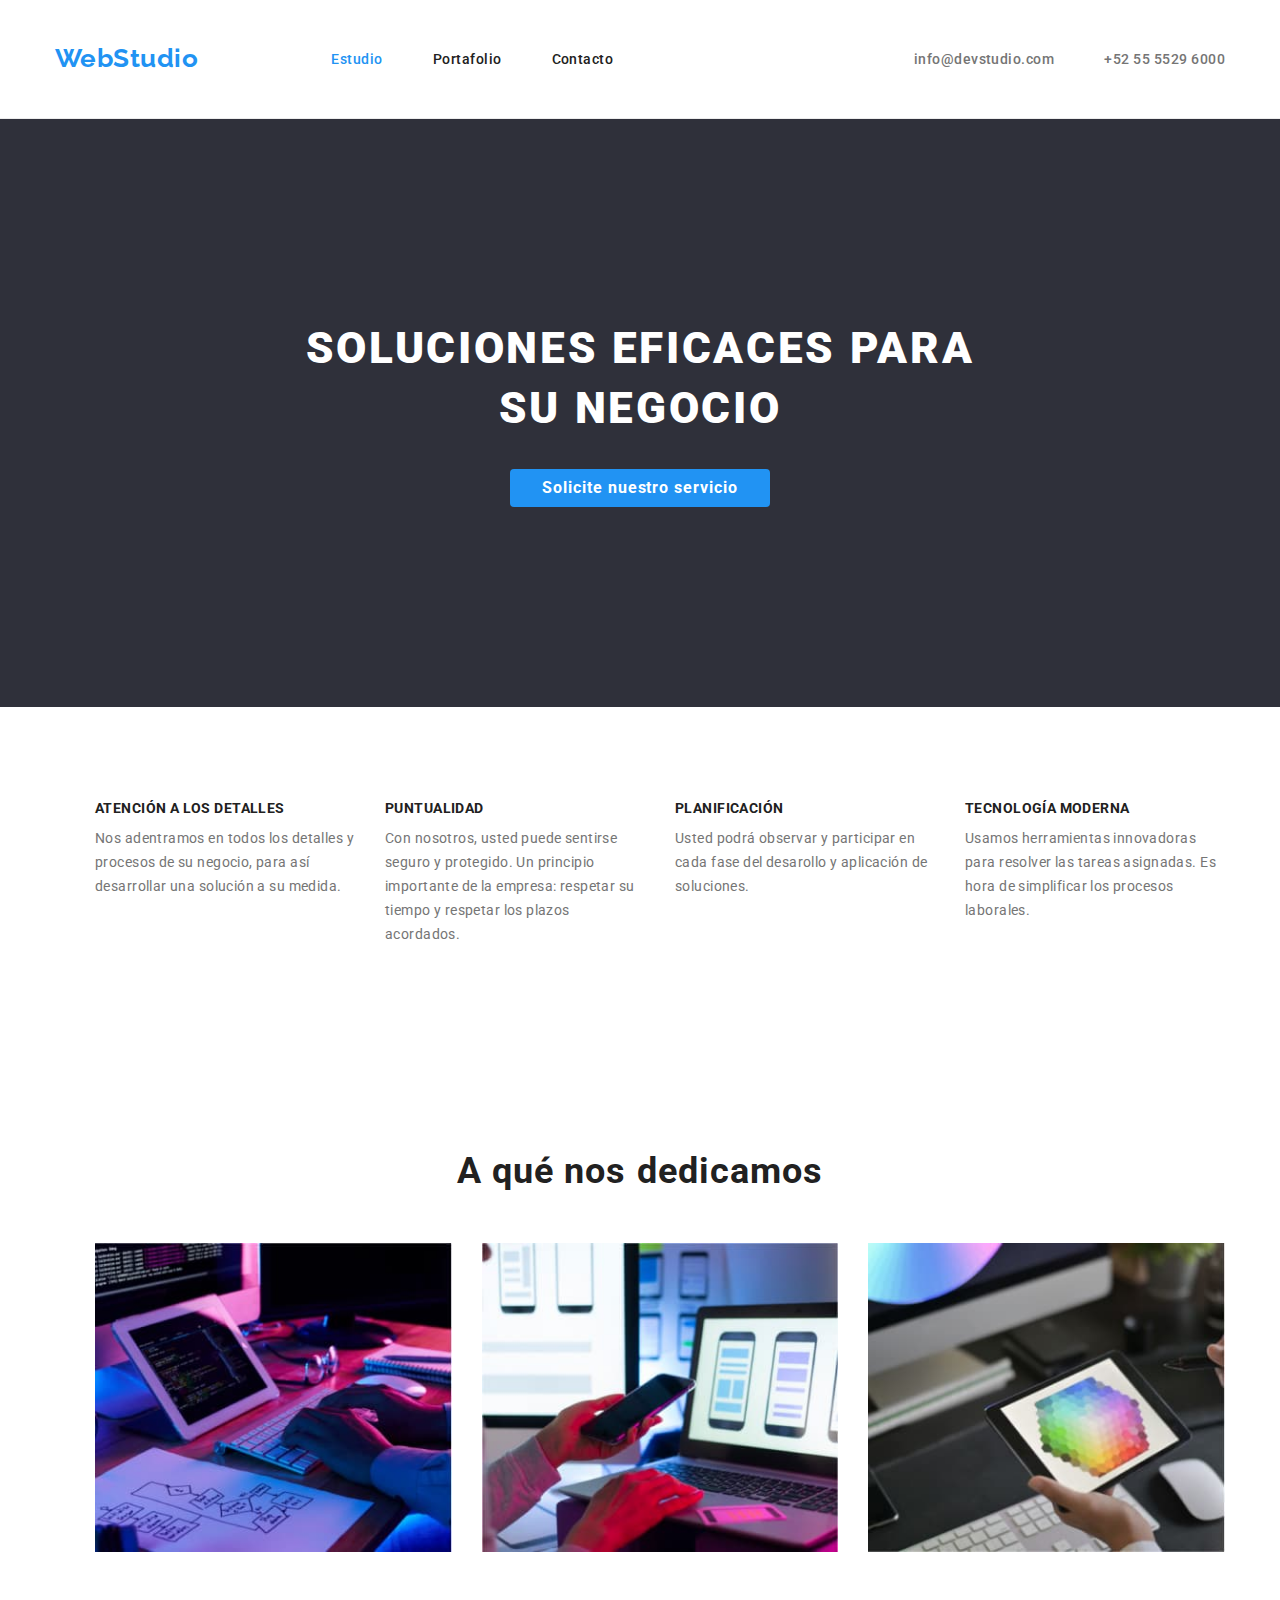
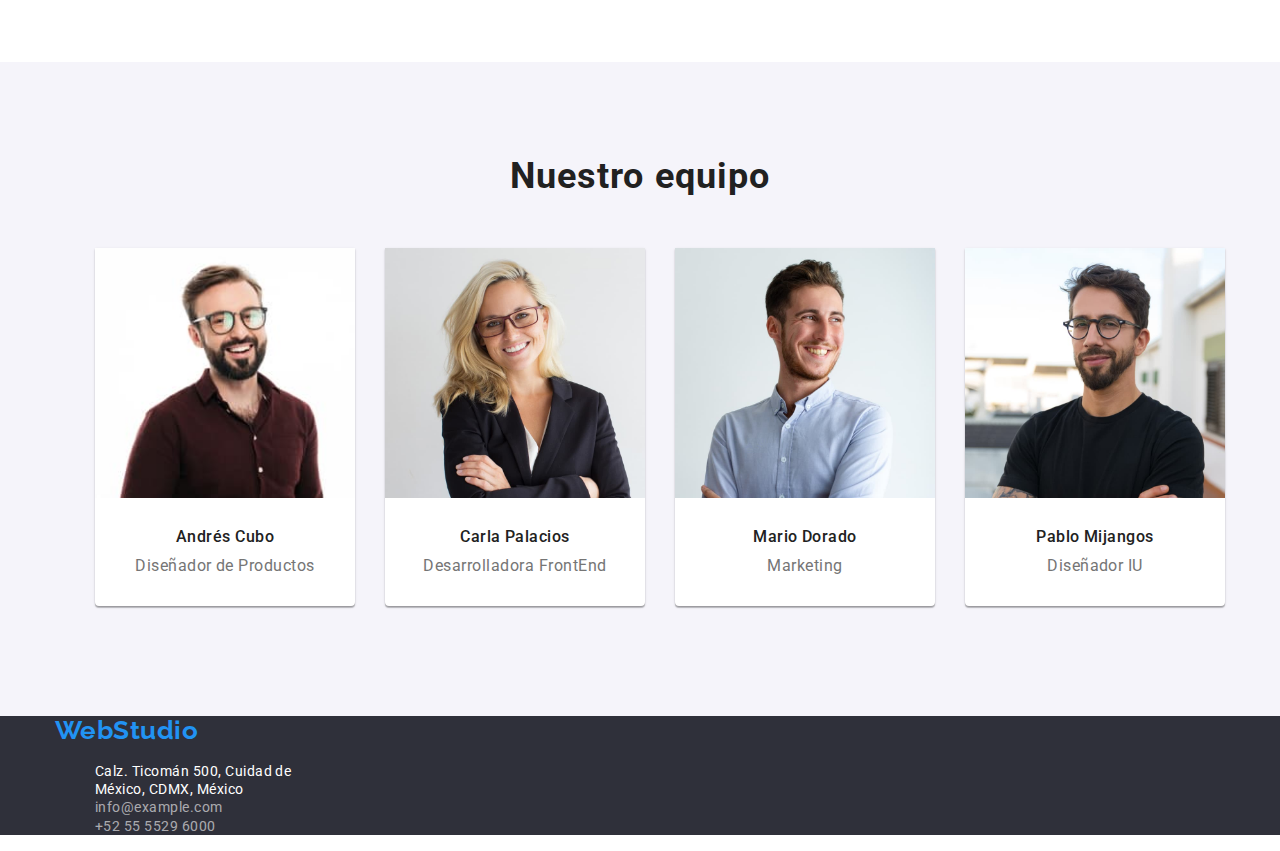
==== commit fd1b846c: "se termina main de portafolio" ====
--- a/index.html
+++ b/index.html
@@ -53,22 +53,24 @@
 
     <main>
       <section class="section-title">
-        <h1 class="title">SOLUCIONES EFICACES PARA SU NEGOCIO</h1>
-        <button type="button" class="button-studio">
-          Solicite nuestro servicio
-        </button>
+        <div class="title-button-subsection">
+          <h1 class="title">SOLUCIONES EFICACES PARA SU NEGOCIO</h1>
+          <button type="button" class="button-studio">
+            Solicite nuestro servicio
+          </button>
+        </div>
       </section>
       <section class="section">
         <div class="container">
-          <ul class="list list">
-            <li>
+          <ul class="benefits-list list">
+            <li class="benefist-item">
               <h3 class="titles-company-benefits">Atención a los detalles</h3>
               <p class="text-company-benefits">
                 Nos adentramos en todos los detalles y procesos de su negocio,
                 para así desarrollar una solución a su medida.
               </p>
             </li>
-            <li>
+            <li class="benefist-item">
               <h3 class="titles-company-benefits">Puntualidad</h3>
               <p class="text-company-benefits">
                 Con nosotros, usted puede sentirse seguro y protegido. Un
@@ -76,14 +78,14 @@
                 respetar los plazos acordados.
               </p>
             </li>
-            <li>
+            <li class="benefist-item">
               <h3 class="titles-company-benefits">Planificación</h3>
               <p class="text-company-benefits">
                 Usted podrá observar y participar en cada fase del desarollo y
                 aplicación de soluciones.
               </p>
             </li>
-            <li>
+            <li class="benefist-item">
               <h3 class="titles-company-benefits">Tecnología moderna</h3>
               <p class="text-company-benefits">
                 Usamos herramientas innovadoras para resolver las tareas
@@ -95,43 +97,43 @@
       </section>
       <section class="section">
         <div class="container">
-          <h2>A qué nos dedicamos</h2>
-          <ul class="list">
-            <li>
+          <h2 class="main-subtitles">A qué nos dedicamos</h2>
+          <ul class="img-list list">
+            <li class="img-item">
               <img
                 src="images/keyboard.jpg"
                 alt="persona digitando en un computador"
                 width="400"
               />
             </li>
-            <li>
+            <li class="img-item">
               <img
                 src="images/smartphone.jpg"
                 alt="persona usa smartphone"
                 width="400"
               />
             </li>
-            <li>
+            <li class="img-item">
               <img
                 src="images/tablet.jpg"
                 alt="persona usa una tablet"
                 width="400"
-              />
+              />  
             </li>
           </ul>
         </div>
       </section>
       <section class="equipment-section section">
         <div class="container">
-          <h2>Nuestro equipo</h2>
-          <ul class="list">
-            <li>
+          <h2 class="main-subtitles">Nuestro equipo</h2>
+          <ul class="our-team-list list">
+            <li class="team-item card-desing">
               <img src="images/mr-cubo.jpg" alt="Andrés Cubo" width="300" />
               <h3 class="titles-our-team">Andrés Cubo</h3>
               <p class="text-our-team">Diseñador de Productos</p>
             </li>
 
-            <li>
+            <li class="team-item">
               <img
                 src="images/ms-palacios.jpg"
                 alt="Carla Palacios"
@@ -141,13 +143,13 @@
               <p class="text-our-team">Desarrolladora FrontEnd</p>
             </li>
 
-            <li>
+            <li class="team-item">
               <img src="images/mr-dorado.jpg" alt="Mario Dorado" width="300" />
               <h3 class="titles-our-team">Mario Dorado</h3>
               <p class="text-our-team">Marketing</p>
             </li>
 
-            <li>
+            <li class="team-item">
               <img
                 src="images/mr-mijangos.jpg"
                 alt="Pablo Mijangos"
--- a/css/styles.css
+++ b/css/styles.css
@@ -145,7 +145,14 @@
   background: var(--color-5);
   text-align: center;
 }
-/*hasta aquí*/
+.title-button-subsection {
+  width: 696px;
+  margin-left: auto;
+  margin-right: auto;
+  padding-top: 200px;
+  padding-bottom: 200px;
+  text-align: center;
+}
 /*título index*/
 .title {
   font-weight: 900;
@@ -155,13 +162,39 @@
   text-align: center;
   letter-spacing: 0.06em;
   text-transform: uppercase;
-}
-
+  margin-top: 0px;
+  margin-bottom: 30px;
+}
+
+.button-studio {
+  font-family: var(--brand-font);
+  font-weight: 700;
+  font-size: 16px;
+  line-height: 1, 87;
+  text-align: center;
+  letter-spacing: 0.06em;
+  cursor: pointer;
+  color: var(--color-4);
+  background: var(--color-1);
+  align-items: center;
+  padding-top: 10px;
+  padding-right: 30px;
+  padding-bottom: 10px;
+  padding-left: 30px;
+  display: inline-block;
+  border-radius: 4px;
+  border: none;
+}
+/*------main-benefits-----*/
 /*clase aplicada a los h3, seccion de beneficios de index*/
 .titles-company-benefits {
   font-weight: 700;
   font-size: 14px;
   line-height: 1.14;
+  letter-spacing: 0.03em;
+  text-transform: uppercase;
+  margin-top: 0px;
+  margin-bottom: 10px;
 }
 
 /*clase aplicada a los p, seccion de beneficios de index*/
@@ -170,18 +203,76 @@
   font-size: 14px;
   line-height: 1.71;
   color: var(--color-3);
-}
-
-h2 {
+  letter-spacing: 0.03em;
+  margin-top: 0px;
+  margin-bottom: 0px;
+}
+
+.benefits-list {
+  display: flex;
+  flex-wrap: wrap;
+  margin-left: -30px;
+  margin-top: -30px;
+  align-items: flex-start;
+}
+
+.benefist-item {
+  flex-basis: calc((100% - 120px) / 4);
+  margin-left: 30px;
+  margin-top: 30px;
+}
+
+/*--------a que nos dedicamos....----*/
+.main-subtitles {
   font-weight: 700;
   font-size: 36px;
-  line-height: 1, 16;
-  text-align: center;
-}
-
-/*sección nuestro equipo en index*/
+  line-height: 1.16;
+  text-align: center;
+  letter-spacing: 0.03em;
+  margin-bottom: 50px;
+  margin-top: 0px;
+}
+
+.img-list {
+  display: flex;
+  flex-wrap: wrap;
+  margin-left: -30px;
+  margin-top: -30px;
+}
+
+.img-item {
+  flex-basis: calc((100% - 90px) / 3);
+  margin-left: 30px;
+  margin-top: 30px;
+}
+
+/*----------sección nuestro equipo en index-------*/
 .equipment-section {
   background: var(--color-6);
+}
+/*ul*/
+.our-team-list {
+  display: flex;
+  flex-wrap: wrap;
+  margin-left: -30px;
+  margin-top: -30px;
+}
+
+.team-item {
+  flex-basis: calc((100% - 120px) / 4);
+  margin-left: 30px;
+  margin-top: 30px;
+  background-color: var(--color-4);
+  box-shadow: 0px 1px 3px rgba(0, 0, 0, 0.12), 0px 1px 1px rgba(0, 0, 0, 0.14), 0px 2px 1px rgba(0, 0, 0, 0.2);
+  border-radius: 0px 0px 4px 4px;
+}
+
+.team-menber {
+  display: block;
+  padding-top: 30px;
+  padding-bottom: 30px;
+  padding-left: 15px;
+  padding-right: 15px;
 }
 
 /*clase aplicada a los h3, sección de nuestro equipo de index*/
@@ -190,6 +281,9 @@
   font-size: 16px;
   line-height: 1.18;
   text-align: center;
+  letter-spacing: 0.03em;
+  margin-top: 30px;
+  margin-bottom: 10px;
 }
 
 /*clase aplicada a los p, seccion de nuestro equipo de index*/
@@ -199,7 +293,13 @@
   line-height: 1.18;
   text-align: center;
   color: var(--color-3);
-}
+  letter-spacing: 0.03em;
+  margin-top: 0px;
+  margin-bottom: 30px;
+}
+/*finalizo main de index*/
+
+/*------footer------*/
 
 /*clase aplicada a los h3 de tarjetas de proyectos, portafolio*/
 .portfolio-card-titles {
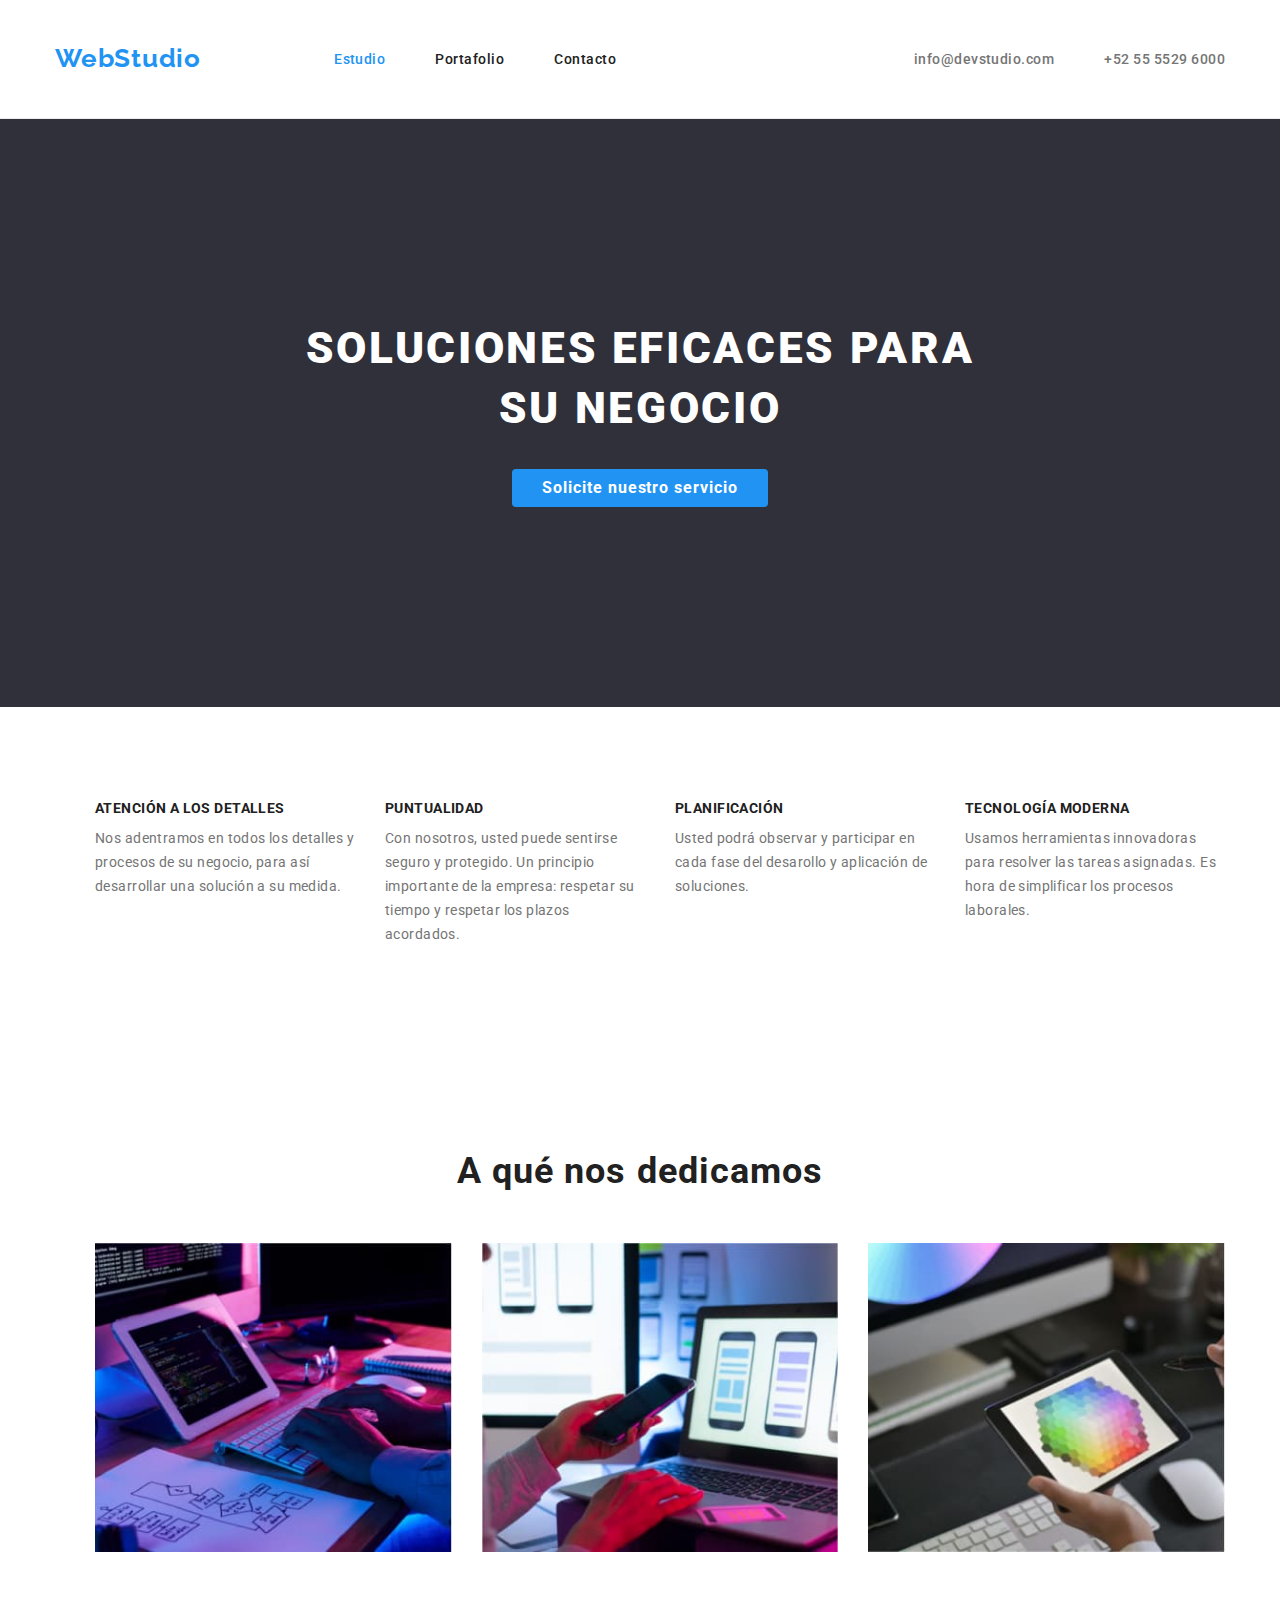
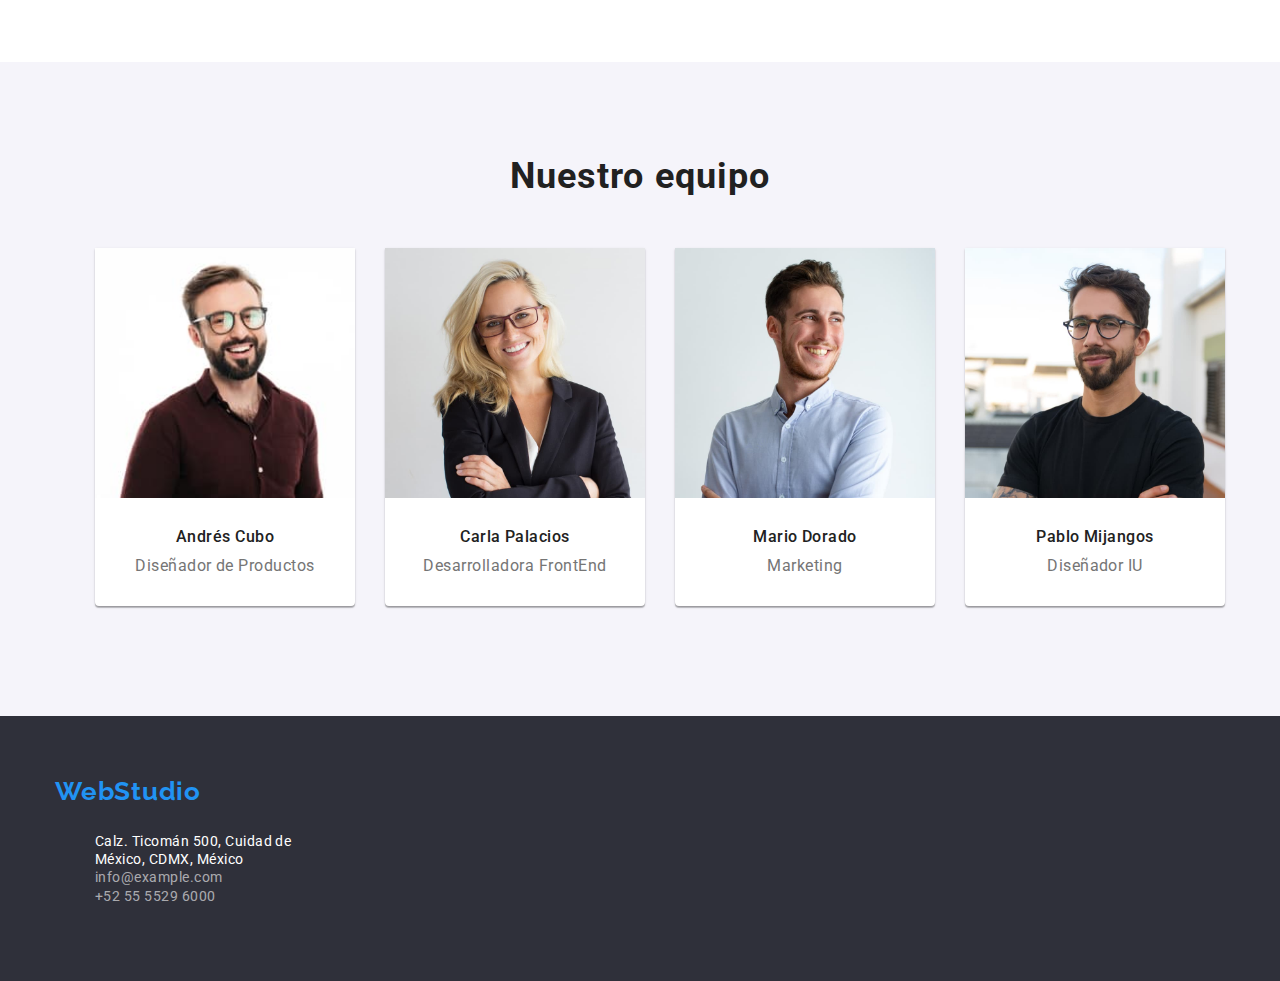
==== commit f3472c9f: "inicio footer, posicionamiento" ====
--- a/index.html
+++ b/index.html
@@ -20,7 +20,7 @@
   <body>
     <header class="header">
       <div class="container header-container">
-        <a href="index.html" class="text-webstudio">WebStudio</a>
+        <a href="index.html" class="text-webstudio-header">WebStudio</a>
         <nav class="site-nav navigation">
           <ul class="header-navigation-without-webstudio list">
             <li class="int-space">
@@ -162,9 +162,9 @@
         </div>
       </section>
     </main>
-    <footer class="footer-background-color">
+    <footer class="footer">
       <div class="container">
-        <a href="index.html" class="text-webstudio">WebStudio</a>
+        <a href="index.html" class="text-webstudio-footer">WebStudio</a>
         <address>
           <ul>
             <li>
--- a/css/styles.css
+++ b/css/styles.css
@@ -106,11 +106,12 @@
 }
 /*propiedades del enlace WebStudio, en header y footer*/
 /*ok*/
-.text-webstudio {
+.text-webstudio-header {
   font-family: "Raleway", Verdana, Geneva, Tahoma, sans-serif;
   font-weight: 700;
   font-size: 26px;
   line-height: 1, 19;
+  letter-spacing: 0.03em;
   color: var(--color-1);
   margin-right: 93px;
 }
@@ -263,7 +264,8 @@
   margin-left: 30px;
   margin-top: 30px;
   background-color: var(--color-4);
-  box-shadow: 0px 1px 3px rgba(0, 0, 0, 0.12), 0px 1px 1px rgba(0, 0, 0, 0.14), 0px 2px 1px rgba(0, 0, 0, 0.2);
+  box-shadow: 0px 1px 3px rgba(0, 0, 0, 0.12), 0px 1px 1px rgba(0, 0, 0, 0.14),
+    0px 2px 1px rgba(0, 0, 0, 0.2);
   border-radius: 0px 0px 4px 4px;
 }
 
@@ -301,6 +303,28 @@
 
 /*------footer------*/
 
+/*color fondo y padding footer index y portafolio*/
+.footer {
+  background: var(--color-5);
+  padding-top: 60px;
+  padding-bottom: 60px;
+}
+
+.text-webstudio-footer {
+  font-family: "Raleway", Verdana, Geneva, Tahoma, sans-serif;
+  font-weight: 700;
+  font-size: 26px;
+  line-height: 1.19;
+  letter-spacing: 0.03em;
+  color: var(--color-1);
+  display: inline-block;
+  margin-bottom: 9px;
+  }
+/*aquí voy*/
+
+
+
+
 /*clase aplicada a los h3 de tarjetas de proyectos, portafolio*/
 .portfolio-card-titles {
   font-weight: 700;
@@ -318,22 +342,6 @@
 }
 
 .portafolio-cursor-cards {
-  cursor: pointer;
-}
-
-.button-studio {
-  font-family: var(--brand-font);
-  font-weight: 700;
-  font-size: 16px;
-  line-height: 1, 87;
-  text-align: center;
-  letter-spacing: 0.06em;
-  color: var(--color-4);
-
-  background: var(--color-1);
-  padding: 10px 32px;
-  border-radius: 4px;
-  border: 0px;
   cursor: pointer;
 }
 
@@ -358,11 +366,6 @@
   color: var(--color-4);
 }
 
-/*color fondo footer index y portafolio*/
-.footer-background-color {
-  background: var(--color-5);
-}
-
 /*clase aplicada a la direccion, footer*/
 .footer-address {
   font-weight: 400;
